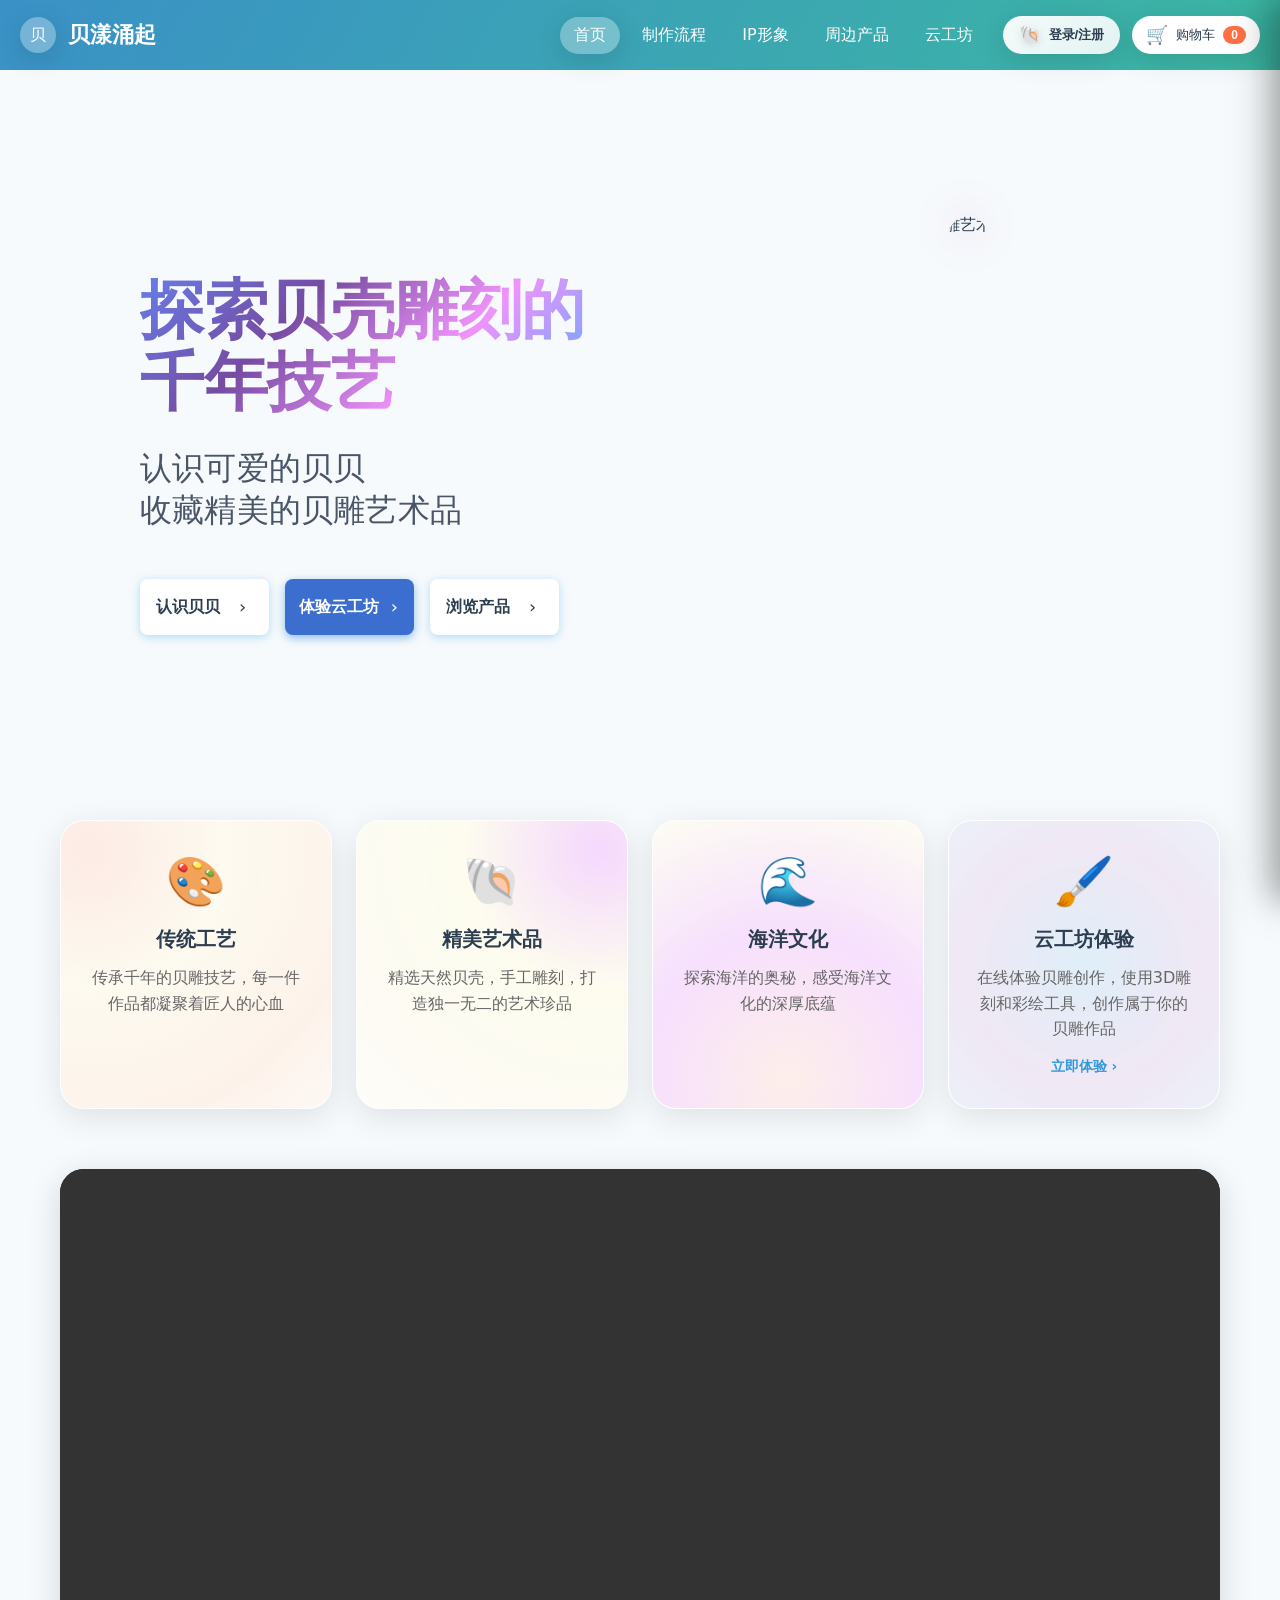
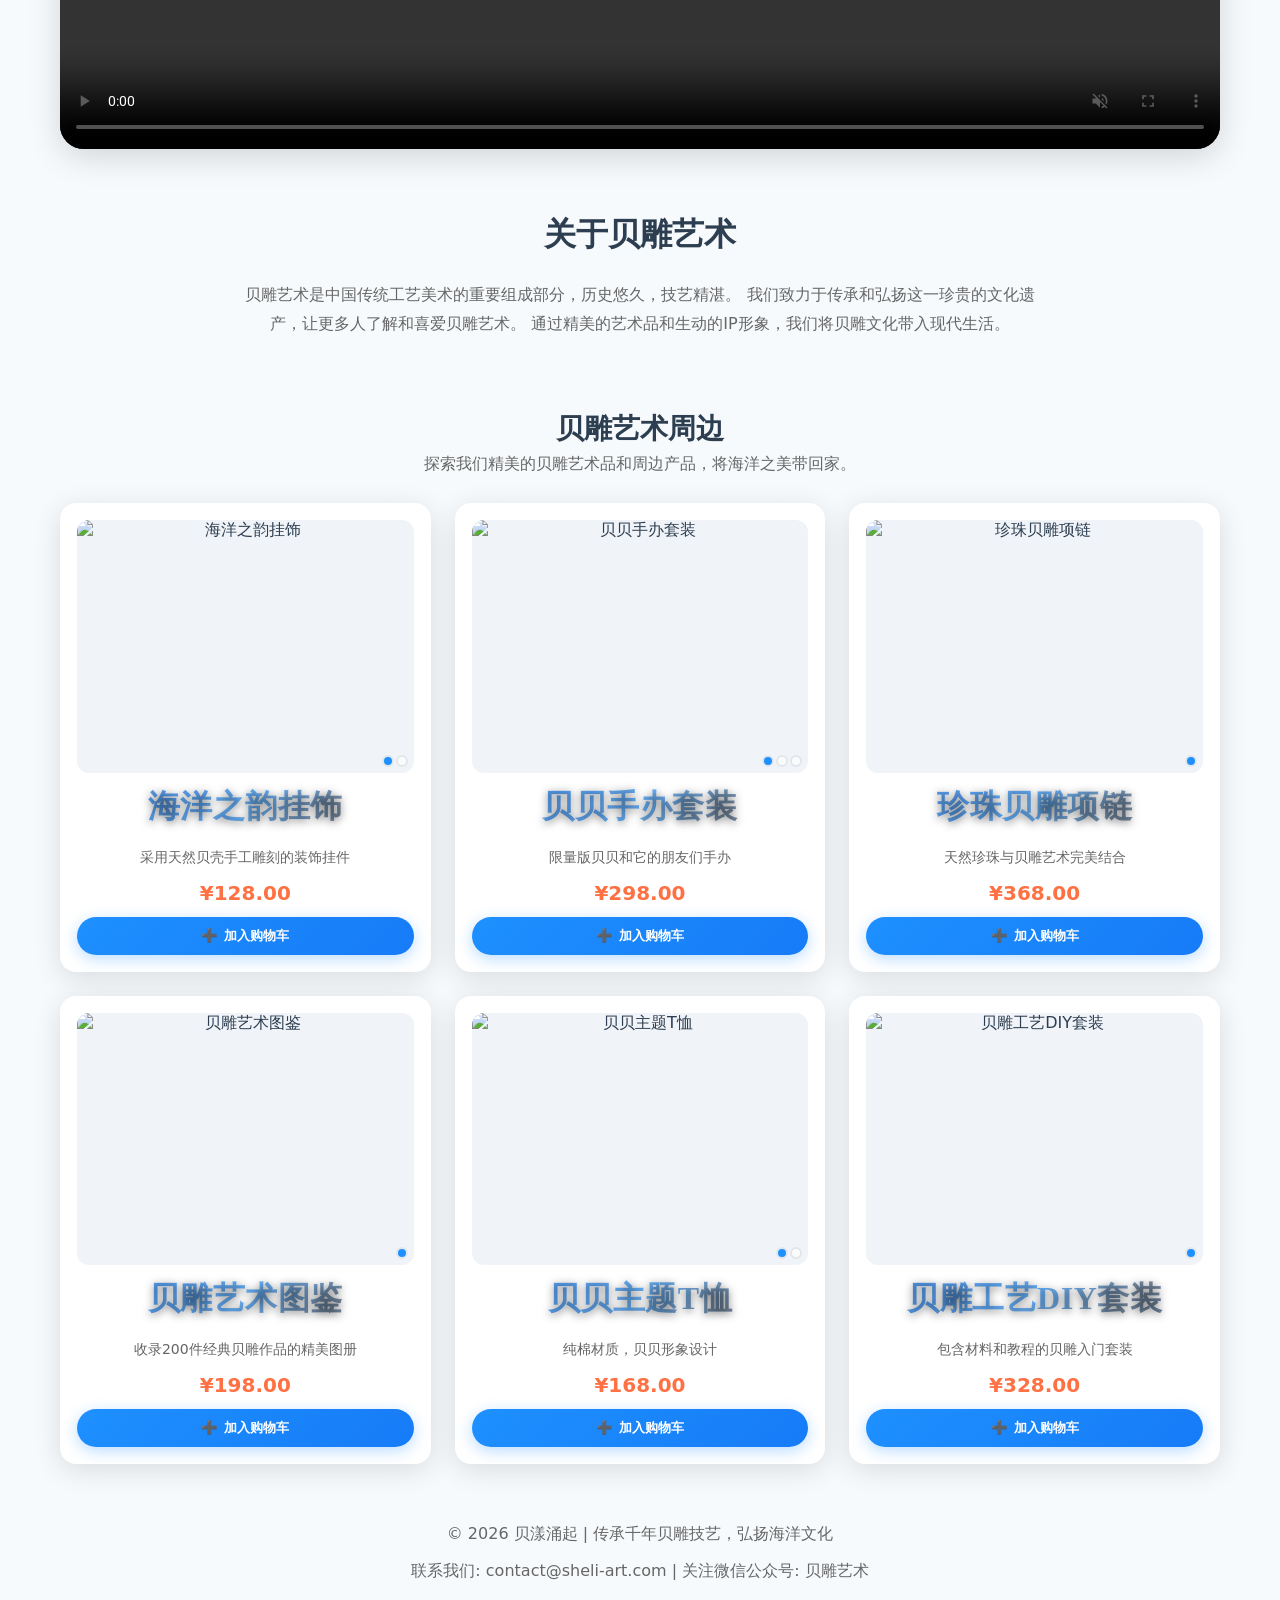
==== index.html @ 351826d9 "update" ====
<!DOCTYPE html>
<html lang="zh">

<head>
  <meta charset="UTF-8" />
  <meta name="viewport" content="width=device-width, initial-scale=1.0, viewport-fit=cover" />
  <title>贝漾涌起</title>
  <link rel="preconnect" href="https://fonts.googleapis.com">
  <link rel="preconnect" href="https://fonts.gstatic.com" crossorigin>
  <link href="https://fonts.googleapis.com/css2?family=Roboto:wght@400;700&family=Poppins:wght@600&display=swap"
    rel="stylesheet">
  <link rel="stylesheet" href="styles.css" />
</head>

<body>
  <header class="app-header">
    <div class="brand">
      <div class="brand-mark">贝</div>
      <h1 class="brand-title">贝漾涌起</h1>
    </div>
    <nav class="nav" aria-label="主导航">
      <a href="index.html" class="pill active">首页</a>
      <a href="process.html" class="pill">制作流程</a>
      <a href="ip.html" class="pill">IP形象</a>
      <a href="products.html" class="pill">周边产品</a>
      <a href="云工坊.html" class="pill">云工坊</a>
    </nav>
    <div class="header-actions">
      <button id="userToggle" class="user-button" type="button" aria-haspopup="dialog" aria-controls="userModal">
        <span class="user-icon">🐚</span>
        <span id="userButtonText">登录/注册</span>
      </button>
      <button id="cartToggle" class="cart-button" type="button" aria-haspopup="dialog" aria-controls="cartDrawer">
        <span class="cart-icon">🛒</span>
        <span class="cart-label">购物车</span>
        <span id="cartCount" class="cart-badge">0</span>
      </button>
      <button id="hamburgerBtn" class="hamburger-btn" type="button" aria-label="打开导航菜单" aria-expanded="false" aria-controls="mobileDrawer">
        <span class="hamburger-line"></span>
        <span class="hamburger-line"></span>
        <span class="hamburger-line"></span>
      </button>
    </div>
  </header>

  <!-- 移动端侧滑抽屉导航 -->
  <div id="drawerBackdrop" class="drawer-backdrop" aria-hidden="true"></div>
  <aside id="mobileDrawer" class="mobile-drawer" role="dialog" aria-modal="true" aria-label="移动端主导航" aria-hidden="true">
    <div class="drawer-header">
      <div class="drawer-user-card" id="drawerUserCard">
        <div class="drawer-avatar">🐚</div>
        <div class="drawer-user-info">
          <div class="drawer-user-name" id="drawerUserName">欢迎来到贝漾涌起</div>
          <button class="drawer-auth-btn" id="drawerAuthBtn" type="button">点击登录 / 注册</button>
        </div>
      </div>
      <button id="drawerClose" class="drawer-close-btn" type="button" aria-label="关闭导航菜单">✕</button>
    </div>
    <nav class="drawer-nav">
      <a href="index.html" class="drawer-link active"><span class="drawer-icon">🏠</span> 首页</a>
      <a href="process.html" class="drawer-link"><span class="drawer-icon">📜</span> 制作流程</a>
      <a href="ip.html" class="drawer-link"><span class="drawer-icon">🐚</span> IP形象 · 贝贝</a>
      <a href="products.html" class="drawer-link"><span class="drawer-icon">🛍️</span> 周边产品</a>
      <a href="云工坊.html" class="drawer-link"><span class="drawer-icon">🎨</span> 贝雕云工坊</a>
    </nav>
    <div class="drawer-footer">
      <p>🐚 传承千年贝雕技艺 · 弘扬海洋文化</p>
    </div>
  </aside>

  <main class="container">
    <section class="hero">
      <div class="hero-content">
        <h2 class="hero-title">探索贝壳雕刻的<br>千年技艺</h2>
        <p class="hero-subtitle">认识可爱的贝贝<br>收藏精美的贝雕艺术品</p>
        <div class="hero-actions">
          <a href="ip.html" class="btn-hero btn-hero-secondary">
            <span class="btn-text">认识贝贝</span>
            <span class="btn-chevron">›</span>
          </a>
          <a href="云工坊.html" class="btn-hero btn-hero-primary">
            <span class="btn-text">体验云工坊</span>
            <span class="btn-chevron">›</span>
          </a>
          <a href="#products" class="btn-hero btn-hero-secondary">
            <span class="btn-text">浏览产品</span>
            <span class="btn-chevron">›</span>
          </a>
        </div>
      </div>
      <div class="hero-illustration">
        <div class="hero-illustration-glow">
          <img src="https://xiaxizuishuai.github.io/img/shellcarvingimages/media_001.jpg" alt="贝雕艺术插图"
            class="hero-illustration-img">
        </div>
      </div>
    </section>

    <section class="features">
      <div class="feature-card feature-card-1">
        <div class="feature-icon">🎨</div>
        <h3 class="feature-title">传统工艺</h3>
        <p class="feature-desc">传承千年的贝雕技艺，每一件作品都凝聚着匠人的心血</p>
      </div>
      <div class="feature-card feature-card-2">
        <div class="feature-icon">🐚</div>
        <h3 class="feature-title">精美艺术品</h3>
        <p class="feature-desc">精选天然贝壳，手工雕刻，打造独一无二的艺术珍品</p>
      </div>
      <div class="feature-card feature-card-3">
        <div class="feature-icon">🌊</div>
        <h3 class="feature-title">海洋文化</h3>
        <p class="feature-desc">探索海洋的奥秘，感受海洋文化的深厚底蕴</p>
      </div>
      <div class="feature-card feature-card-4">
        <div class="feature-icon">🖌️</div>
        <h3 class="feature-title">云工坊体验</h3>
        <p class="feature-desc">在线体验贝雕创作，使用3D雕刻和彩绘工具，创作属于你的贝雕作品</p>
        <a href="云工坊.html" class="feature-link">立即体验 ›</a>
      </div>
    </section>

    <section class="video-section">
      <video class="feature-video" controls autoplay muted loop playsinline>
        <source src="https://xiaxizuishuai.github.io/img/shellcarvingimages/media_008.mp4" type="video/mp4">
        您的浏览器不支持视频播放。
      </video>
    </section>

    <section class="intro-section">
      <h2 class="section-title">关于贝雕艺术</h2>
      <p class="intro-text">
        贝雕艺术是中国传统工艺美术的重要组成部分，历史悠久，技艺精湛。
        我们致力于传承和弘扬这一珍贵的文化遗产，让更多人了解和喜爱贝雕艺术。
        通过精美的艺术品和生动的IP形象，我们将贝雕文化带入现代生活。
      </p>
    </section>

    <section class="intro" id="products">
      <h2 class="intro-title">贝雕艺术周边</h2>
      <p class="intro-subtitle">探索我们精美的贝雕艺术品和周边产品，将海洋之美带回家。</p>
    </section>

    <section class="products" id="productsGrid" aria-live="polite"></section>
  </main>

  <div id="cartBackdrop" class="cart-backdrop"></div>
  <aside id="cartDrawer" class="cart-drawer" role="dialog" aria-hidden="true" aria-label="购物车">
    <div class="cart-header">
      <strong>购物车</strong>
      <button id="cartClose" class="icon-btn" type="button" aria-label="关闭购物车">✕</button>
    </div>
    <div id="cartItems" class="cart-body"></div>
    <div class="cart-footer">
      <div class="cart-total"><span>合计</span><strong id="cartTotal">$0.00</strong></div>
      <div class="cart-actions">
        <button id="clearCart" class="btn secondary" type="button">清空</button>
        <button id="checkoutBtn" class="btn primary" type="button">结算</button>
      </div>
    </div>
  </aside>

  <!-- 图片查看器模态框 -->
  <div id="imageViewerBackdrop" class="image-viewer-backdrop">
    <div id="imageViewer" class="image-viewer">
      <div class="image-viewer-header">
        <h3 id="imageViewerTitle" class="image-viewer-title"></h3>
        <button id="imageViewerClose" class="icon-btn" type="button" aria-label="关闭图片查看器">✕</button>
      </div>
      <div class="image-viewer-body">
        <img id="imageViewerImg" class="image-viewer-img" alt="">
        <div class="image-viewer-controls">
          <button id="prevImage" class="image-nav-btn" type="button" aria-label="上一张图片">‹</button>
          <div class="image-indicators">
            <span id="imageCounter" class="image-counter"></span>
          </div>
          <button id="nextImage" class="image-nav-btn" type="button" aria-label="下一张图片">›</button>
        </div>
      </div>
    </div>
  </div>

  <!-- 用户登录/注册模态框 -->
  <div id="userBackdrop" class="user-backdrop"></div>
  <div id="userModal" class="user-modal" role="dialog" aria-hidden="true" aria-label="用户登录注册">
    <div class="user-modal-header">
      <div class="shell-decoration">
        <span class="shell-icon">🐚</span>
        <h2 id="userModalTitle">欢迎来到贝雕世界</h2>
      </div>
      <button id="userClose" class="icon-btn" type="button" aria-label="关闭">✕</button>
    </div>

    <!-- 登录表单 -->
    <div id="loginForm" class="user-form active">
      <form id="loginFormElement" class="auth-form">
        <div class="form-group">
          <label for="loginUsername">用户名</label>
          <input type="text" id="loginUsername" name="username" required placeholder="请输入用户名">
        </div>
        <div class="form-group">
          <label for="loginPassword">密码</label>
          <input type="password" id="loginPassword" name="password" required placeholder="请输入密码">
        </div>
        <button type="submit" class="btn-shell btn-shell-primary">登录</button>
        <div class="form-footer">
          <span>还没有账号？</span>
          <button type="button" class="link-btn" id="switchToRegister">立即注册</button>
        </div>
      </form>
    </div>

    <!-- 注册表单 -->
    <div id="registerForm" class="user-form">
      <form id="registerFormElement" class="auth-form">
        <div class="form-group">
          <label for="registerName">姓名</label>
          <input type="text" id="registerName" name="name" required placeholder="请输入您的姓名">
        </div>
        <div class="form-group">
          <label for="registerEmail">邮箱</label>
          <input type="email" id="registerEmail" name="email" required placeholder="请输入您的邮箱">
        </div>
        <div class="form-group">
          <label for="registerPassword">密码</label>
          <input type="password" id="registerPassword" name="password" required placeholder="请设置密码（至少6位）" minlength="6">
        </div>
        <div class="form-group">
          <label for="registerPhone">手机号</label>
          <input type="tel" id="registerPhone" name="phone" required placeholder="请输入手机号">
        </div>
        <button type="submit" class="btn-shell btn-shell-primary">注册</button>
        <div class="form-footer">
          <span>已有账号？</span>
          <button type="button" class="link-btn" id="switchToLogin">立即登录</button>
        </div>
      </form>
    </div>

    <!-- 用户信息面板 -->
    <div id="userInfoPanel" class="user-info-panel">
      <div class="user-profile">
        <div class="user-avatar">
          <span class="avatar-icon">🐚</span>
        </div>
        <h3 id="userNameDisplay">用户名</h3>
        <p id="userEmailDisplay">user@example.com</p>
      </div>

      <div class="user-menu">
        <button class="menu-item" id="manageAddressBtn">
          <span class="menu-icon">📍</span>
          <span>收货地址管理</span>
          <span class="menu-arrow">›</span>
        </button>
        <button class="menu-item" id="editProfileBtn">
          <span class="menu-icon">✏️</span>
          <span>编辑资料</span>
          <span class="menu-arrow">›</span>
        </button>
        <button class="menu-item" id="logoutBtn">
          <span class="menu-icon">🚪</span>
          <span>退出登录</span>
        </button>
      </div>
    </div>

    <!-- 收货地址管理 -->
    <div id="addressPanel" class="address-panel">
      <div class="panel-header">
        <button class="back-btn" id="backToUserInfo">‹ 返回</button>
        <h3>收货地址管理</h3>
      </div>
      <div class="address-list" id="addressList">
        <!-- 地址列表将动态生成 -->
      </div>
      <button class="btn-shell btn-shell-secondary" id="addAddressBtn">+ 添加新地址</button>
    </div>

    <!-- 添加/编辑地址表单 -->
    <div id="addressFormPanel" class="address-form-panel">
      <div class="panel-header">
        <button class="back-btn" id="backToAddressList">‹ 返回</button>
        <h3 id="addressFormTitle">添加收货地址</h3>
      </div>
      <form id="addressForm" class="auth-form">
        <div class="form-group">
          <label for="addressName">收货人姓名</label>
          <input type="text" id="addressName" name="name" required placeholder="请输入收货人姓名">
        </div>
        <div class="form-group">
          <label for="addressPhone">手机号</label>
          <input type="tel" id="addressPhone" name="phone" required placeholder="请输入手机号">
        </div>
        <div class="form-group">
          <label for="addressRegion">省市区</label>
          <input type="text" id="addressRegion" name="region" required placeholder="省/市/区">
        </div>
        <div class="form-group">
          <label for="addressDetail">详细地址</label>
          <textarea id="addressDetail" name="detail" required placeholder="街道、门牌号等详细信息" rows="3"></textarea>
        </div>
        <div class="form-group">
          <label class="checkbox-label">
            <input type="checkbox" id="addressDefault" name="isDefault">
            <span>设为默认地址</span>
          </label>
        </div>
        <div class="form-actions">
          <button type="button" class="btn-shell btn-shell-outline" id="cancelAddressBtn">取消</button>
          <button type="submit" class="btn-shell btn-shell-primary">保存</button>
        </div>
      </form>
    </div>
  </div>

  <footer class="app-footer">
    <p>© <span id="year">2023</span> 贝漾涌起 | 传承千年贝雕技艺，弘扬海洋文化</p>
    <p>联系我们: contact@sheli-art.com | 关注微信公众号: 贝雕艺术</p>
  </footer>

  <script src="app.js"></script>
  <script src="auth.js"></script>
  <script>
    // 确保导航按钮的点击事件正常工作
    document.addEventListener('DOMContentLoaded', () => {
      const navButtons = document.querySelectorAll('.nav .pill[data-href]');
      navButtons.forEach(button => {
        button.addEventListener('click', function () {
          const href = this.getAttribute('data-href');
          if (href) {
            window.location.href = href;
          }
        });
      });
    });
  </script>
</body>

</html>
---- styles.css ----
:root {
  --color-primary: #1e90ff;
  --color-secondary: #87ceeb;
  --color-accent: #f0f8ff;
  --color-accent-orange: #FF7043;
  --bg-light: #F7FAFC;
  --bg-card: #FFFFFF;
  --text-primary: #2c3e50;
  --text-secondary: #666666;
  --radius-md: 16px;
  --radius-pill: 999px;
  --shadow-card: 0 6px 20px rgba(0, 0, 0, 0.08);
  --safe-area-top: env(safe-area-inset-top, 0px);
  --safe-area-bottom: env(safe-area-inset-bottom, 0px);
}

* {
  box-sizing: border-box;
  -webkit-tap-highlight-color: transparent;
}

html,
body {
  height: 100%;
}

body {
  margin: 0;
  font-family: 'Inter', ui-sans-serif, system-ui, -apple-system, Segoe UI, Roboto, Helvetica, Arial, "Apple Color Emoji", "Segoe UI Emoji";
  color: var(--text-primary);
  background: var(--bg-light);
  touch-action: manipulation;
  overflow-x: hidden;
}

/* Products page background */
body.products-page {
  background: linear-gradient(135deg, rgb(16, 29, 61) 0%, rgb(27, 54, 136) 100%);
  min-height: 100vh;
}

/* Header */
.app-header {
  position: sticky;
  top: 0;
  z-index: 20;
  display: grid;
  grid-template-columns: 1fr auto auto;
  align-items: center;
  gap: 16px;
  padding: 16px 20px;
  background: linear-gradient(120deg, #3A91C6, #3CB7A3);
}

.header-actions {
  display: inline-flex;
  align-items: center;
  gap: 12px;
  justify-self: end;
}

/* 移动端汉堡菜单按钮 (桌面端隐藏) */
.hamburger-btn {
  display: none;
  flex-direction: column;
  justify-content: center;
  align-items: center;
  width: 40px;
  height: 40px;
  padding: 0;
  border: none;
  background: rgba(255, 255, 255, 0.22);
  backdrop-filter: blur(8px);
  -webkit-backdrop-filter: blur(8px);
  border-radius: 12px;
  cursor: pointer;
  gap: 5px;
  transition: all 0.3s cubic-bezier(0.4, 0, 0.2, 1);
  z-index: 25;
  box-shadow: 0 2px 8px rgba(0, 0, 0, 0.08);
}

.hamburger-btn:active {
  transform: scale(0.92);
  background: rgba(255, 255, 255, 0.35);
}

.hamburger-line {
  width: 20px;
  height: 2px;
  background: #ffffff;
  border-radius: 2px;
  transition: all 0.3s cubic-bezier(0.4, 0, 0.2, 1);
}

.hamburger-btn.active .hamburger-line:nth-child(1) {
  transform: translateY(7px) rotate(45deg);
}

.hamburger-btn.active .hamburger-line:nth-child(2) {
  opacity: 0;
  transform: scaleX(0);
}

.hamburger-btn.active .hamburger-line:nth-child(3) {
  transform: translateY(-7px) rotate(-45deg);
}

/* 移动端抽屉遮罩层 */
.drawer-backdrop {
  position: fixed;
  inset: 0;
  background: rgba(15, 23, 42, 0.6);
  backdrop-filter: blur(8px);
  -webkit-backdrop-filter: blur(8px);
  z-index: 998;
  opacity: 0;
  pointer-events: none;
  transition: opacity 0.3s ease;
}

.drawer-backdrop.visible {
  opacity: 1;
  pointer-events: auto;
}

/* 移动端侧滑抽屉面板 */
.mobile-drawer {
  position: fixed;
  top: 0;
  right: 0;
  bottom: 0;
  width: min(320px, 85vw);
  background: linear-gradient(180deg, #ffffff 0%, #f4f8fb 100%);
  box-shadow: -10px 0 40px rgba(0, 0, 0, 0.25);
  z-index: 999;
  transform: translateX(100%);
  transition: transform 0.35s cubic-bezier(0.16, 1, 0.3, 1);
  display: flex;
  flex-direction: column;
  padding: calc(var(--safe-area-top) + 20px) 20px calc(var(--safe-area-bottom) + 20px);
  box-sizing: border-box;
  overflow-y: auto;
}

.mobile-drawer.open {
  transform: translateX(0);
}

.drawer-header {
  display: flex;
  align-items: center;
  justify-content: space-between;
  padding-bottom: 20px;
  border-bottom: 1px solid rgba(0, 0, 0, 0.06);
  margin-bottom: 20px;
}

.drawer-user-card {
  display: flex;
  align-items: center;
  gap: 12px;
  flex: 1;
}

.drawer-avatar {
  width: 44px;
  height: 44px;
  border-radius: 50%;
  background: linear-gradient(135deg, #3A91C6, #3CB7A3);
  display: flex;
  align-items: center;
  justify-content: center;
  font-size: 22px;
  box-shadow: 0 4px 12px rgba(58, 145, 198, 0.3);
  flex-shrink: 0;
}

.drawer-user-info {
  display: flex;
  flex-direction: column;
  gap: 3px;
  overflow: hidden;
}

.drawer-user-name {
  font-weight: 700;
  font-size: 15px;
  color: var(--text-primary);
  white-space: nowrap;
  overflow: hidden;
  text-overflow: ellipsis;
}

.drawer-auth-btn {
  border: none;
  background: transparent;
  color: #3A91C6;
  font-size: 13px;
  font-weight: 600;
  padding: 0;
  cursor: pointer;
  text-align: left;
  transition: color 0.2s ease;
}

.drawer-auth-btn:hover {
  color: #2475a8;
}

.drawer-close-btn {
  background: #f1f5f9;
  color: #64748b;
  border-radius: 50%;
  width: 36px;
  height: 36px;
  display: flex;
  align-items: center;
  justify-content: center;
  font-size: 16px;
  border: none;
  cursor: pointer;
  flex-shrink: 0;
  transition: all 0.2s ease;
}

.drawer-close-btn:active {
  background: #e2e8f0;
  transform: scale(0.92);
}

.drawer-nav {
  display: flex;
  flex-direction: column;
  gap: 8px;
  flex: 1;
}

.drawer-link {
  display: flex;
  align-items: center;
  gap: 14px;
  padding: 13px 16px;
  border-radius: 14px;
  color: var(--text-primary);
  text-decoration: none;
  font-size: 15px;
  font-weight: 600;
  transition: all 0.2s ease;
  background: transparent;
}

.drawer-link:active {
  background: rgba(58, 145, 198, 0.1);
  color: #3A91C6;
  transform: translateX(4px);
}

.drawer-link.active {
  background: linear-gradient(135deg, rgba(58, 145, 198, 0.12), rgba(60, 183, 163, 0.12));
  color: #1e80b8;
  font-weight: 700;
  border-left: 4px solid #3A91C6;
}

.drawer-icon {
  font-size: 18px;
  width: 24px;
  display: inline-flex;
  justify-content: center;
}

.drawer-footer {
  padding-top: 20px;
  border-top: 1px solid rgba(0, 0, 0, 0.06);
  text-align: center;
  font-size: 12px;
  color: #94a3b8;
}

/* 用户按钮 - 贝壳主题 */
.user-button {
  display: inline-flex;
  align-items: center;
  gap: 8px;
  border: 0;
  background: linear-gradient(135deg, rgba(255, 255, 255, 0.95), rgba(255, 255, 255, 0.85));
  color: var(--text-primary);
  padding: 8px 16px;
  border-radius: var(--radius-pill);
  box-shadow: var(--shadow-card);
  cursor: pointer;
  transition: all 0.3s ease;
  font-weight: 600;
  position: relative;
  overflow: hidden;
}

.user-button::before {
  content: '';
  position: absolute;
  top: 50%;
  left: 50%;
  width: 0;
  height: 0;
  border-radius: 50%;
  background: radial-gradient(circle, rgba(58, 145, 198, 0.2), transparent);
  transform: translate(-50%, -50%);
  transition: width 0.6s ease, height 0.6s ease;
}

.user-button:hover::before {
  width: 300px;
  height: 300px;
}

.user-button:hover {
  transform: translateY(-2px);
  box-shadow: 0 8px 20px rgba(58, 145, 198, 0.25);
  background: linear-gradient(135deg, #fff, rgba(255, 255, 255, 0.95));
}

.user-icon {
  font-size: 18px;
  filter: drop-shadow(0 2px 4px rgba(0, 0, 0, 0.1));
  animation: shellFloat 3s ease-in-out infinite;
}

@keyframes shellFloat {

  0%,
  100% {
    transform: translateY(0) rotate(0deg);
  }

  50% {
    transform: translateY(-3px) rotate(5deg);
  }
}

/* 用户模态框 */
.user-backdrop {
  position: fixed;
  inset: 0;
  background: rgba(0, 0, 0, 0.4);
  backdrop-filter: blur(4px);
  opacity: 0;
  pointer-events: none;
  transition: opacity 0.3s ease;
  z-index: 100;
}

.user-backdrop.visible {
  opacity: 1;
  pointer-events: auto;
}

.user-modal {
  position: fixed;
  top: 50%;
  left: 50%;
  transform: translate(-50%, -50%) scale(0.9);
  width: min(480px, 90vw);
  max-height: 90vh;
  background: linear-gradient(135deg, #fff 0%, #f8fbff 100%);
  border-radius: 24px;
  box-shadow: 0 20px 60px rgba(0, 0, 0, 0.3);
  z-index: 101;
  opacity: 0;
  pointer-events: none;
  transition: all 0.3s cubic-bezier(0.4, 0, 0.2, 1);
  overflow: hidden;
  border: 2px solid rgba(58, 145, 198, 0.1);
}

.user-modal.visible {
  opacity: 1;
  pointer-events: auto;
  transform: translate(-50%, -50%) scale(1);
}

.user-modal-header {
  display: flex;
  align-items: center;
  justify-content: space-between;
  padding: 24px;
  background: linear-gradient(135deg, #3A91C6 0%, #3CB7A3 100%);
  color: #fff;
  position: relative;
  overflow: hidden;
}

.user-modal-header::before {
  content: '';
  position: absolute;
  top: -50%;
  right: -50%;
  width: 200%;
  height: 200%;
  background: radial-gradient(circle, rgba(255, 255, 255, 0.1) 0%, transparent 70%);
  animation: shimmer 8s linear infinite;
}

@keyframes shimmer {
  0% {
    transform: rotate(0deg);
  }

  100% {
    transform: rotate(360deg);
  }
}

.shell-decoration {
  display: flex;
  align-items: center;
  gap: 12px;
  z-index: 1;
}

.shell-icon {
  font-size: 32px;
  filter: drop-shadow(0 4px 8px rgba(0, 0, 0, 0.2));
  animation: shellRotate 4s ease-in-out infinite;
}

@keyframes shellRotate {

  0%,
  100% {
    transform: rotate(0deg) scale(1);
  }

  50% {
    transform: rotate(10deg) scale(1.1);
  }
}

.user-modal-header h2 {
  margin: 0;
  font-size: 24px;
  font-weight: 700;
  z-index: 1;
}

.user-modal-header .icon-btn {
  background: rgba(255, 255, 255, 0.2);
  color: #fff;
  z-index: 1;
}

.user-modal-header .icon-btn:hover {
  background: rgba(255, 255, 255, 0.3);
}

/* 用户表单容器 */
.user-form,
.user-info-panel,
.address-panel,
.address-form-panel {
  display: none;
  padding: 32px;
  max-height: calc(90vh - 100px);
  overflow-y: auto;
}

.user-form.active,
.user-info-panel.active,
.address-panel.active,
.address-form-panel.active {
  display: block;
}

/* 表单样式 */
.auth-form {
  display: flex;
  flex-direction: column;
  gap: 20px;
}

.form-group {
  display: flex;
  flex-direction: column;
  gap: 8px;
}

.form-group label {
  font-weight: 600;
  color: var(--text-primary);
  font-size: 14px;
}

.form-group input,
.form-group textarea {
  padding: 12px 16px;
  border: 2px solid #e0e7ef;
  border-radius: 12px;
  font-size: 15px;
  transition: all 0.3s ease;
  font-family: inherit;
  background: #fff;
}

.form-group input:focus,
.form-group textarea:focus {
  outline: none;
  border-color: #3A91C6;
  box-shadow: 0 0 0 4px rgba(58, 145, 198, 0.1);
}

.form-group textarea {
  resize: vertical;
  min-height: 80px;
}

.checkbox-label {
  display: flex;
  align-items: center;
  gap: 8px;
  cursor: pointer;
  font-weight: normal;
}

.checkbox-label input[type="checkbox"] {
  width: 20px;
  height: 20px;
  cursor: pointer;
  accent-color: #3A91C6;
}

/* 贝壳主题按钮 */
.btn-shell {
  padding: 14px 24px;
  border: none;
  border-radius: 12px;
  font-weight: 600;
  font-size: 16px;
  cursor: pointer;
  transition: all 0.3s ease;
  position: relative;
  overflow: hidden;
  font-family: inherit;
}

.btn-shell-primary {
  background: linear-gradient(135deg, #3A91C6 0%, #3CB7A3 100%);
  color: #fff;
  box-shadow: 0 4px 12px rgba(58, 145, 198, 0.3);
}

.btn-shell-primary:hover {
  transform: translateY(-2px);
  box-shadow: 0 6px 20px rgba(58, 145, 198, 0.4);
}

.btn-shell-primary:active {
  transform: translateY(0);
}

.btn-shell-secondary {
  background: linear-gradient(135deg, #f0f8ff 0%, #e0f2f5 100%);
  color: #3A91C6;
  border: 2px solid #3A91C6;
}

.btn-shell-secondary:hover {
  background: linear-gradient(135deg, #e0f2f5 0%, #d0e8eb 100%);
  transform: translateY(-2px);
}

.btn-shell-outline {
  background: transparent;
  color: #3A91C6;
  border: 2px solid #3A91C6;
}

.btn-shell-outline:hover {
  background: rgba(58, 145, 198, 0.1);
}

.form-footer {
  text-align: center;
  margin-top: 8px;
  color: var(--text-secondary);
  font-size: 14px;
}

.link-btn {
  background: none;
  border: none;
  color: #3A91C6;
  cursor: pointer;
  font-weight: 600;
  text-decoration: underline;
  font-size: 14px;
  padding: 0;
  margin-left: 4px;
}

.link-btn:hover {
  color: #3CB7A3;
}

/* 用户信息面板 */
.user-profile {
  text-align: center;
  padding: 24px 0;
  border-bottom: 2px solid #e0e7ef;
  margin-bottom: 24px;
}

.user-avatar {
  width: 80px;
  height: 80px;
  margin: 0 auto 16px;
  background: linear-gradient(135deg, #3A91C6 0%, #3CB7A3 100%);
  border-radius: 50%;
  display: flex;
  align-items: center;
  justify-content: center;
  box-shadow: 0 8px 20px rgba(58, 145, 198, 0.3);
}

.avatar-icon {
  font-size: 40px;
  filter: drop-shadow(0 2px 4px rgba(0, 0, 0, 0.2));
}

.user-profile h3 {
  margin: 0 0 4px;
  font-size: 20px;
  color: var(--text-primary);
}

.user-profile p {
  margin: 0;
  color: var(--text-secondary);
  font-size: 14px;
}

.user-menu {
  display: flex;
  flex-direction: column;
  gap: 8px;
}

.menu-item {
  display: flex;
  align-items: center;
  gap: 12px;
  padding: 16px;
  background: #f8fbff;
  border: 2px solid #e0e7ef;
  border-radius: 12px;
  cursor: pointer;
  transition: all 0.3s ease;
  font-size: 15px;
  font-weight: 500;
  color: var(--text-primary);
  text-align: left;
  width: 100%;
}

.menu-item:hover {
  background: linear-gradient(135deg, rgba(58, 145, 198, 0.1), rgba(60, 183, 163, 0.1));
  border-color: #3A91C6;
  transform: translateX(4px);
}

.menu-icon {
  font-size: 20px;
}

.menu-arrow {
  margin-left: auto;
  font-size: 20px;
  color: #3A91C6;
}

/* 地址管理 */
.panel-header {
  display: flex;
  align-items: center;
  gap: 16px;
  padding: 20px 24px;
  border-bottom: 2px solid #e0e7ef;
  margin-bottom: 24px;
}

.panel-header h3 {
  margin: 0;
  font-size: 20px;
  color: var(--text-primary);
}

.back-btn {
  background: none;
  border: none;
  color: #3A91C6;
  cursor: pointer;
  font-size: 16px;
  font-weight: 600;
  padding: 8px;
  transition: all 0.3s ease;
}

.back-btn:hover {
  color: #3CB7A3;
  transform: translateX(-4px);
}

.address-list {
  display: flex;
  flex-direction: column;
  gap: 16px;
  margin-bottom: 24px;
  max-height: 400px;
  overflow-y: auto;
}

.address-item {
  padding: 20px;
  background: #f8fbff;
  border: 2px solid #e0e7ef;
  border-radius: 12px;
  transition: all 0.3s ease;
  position: relative;
}

.address-item:hover {
  border-color: #3A91C6;
  box-shadow: 0 4px 12px rgba(58, 145, 198, 0.1);
}

.address-item.default {
  border-color: #3A91C6;
  background: linear-gradient(135deg, rgba(58, 145, 198, 0.05), rgba(60, 183, 163, 0.05));
}

.address-item-header {
  display: flex;
  justify-content: space-between;
  align-items: start;
  margin-bottom: 12px;
}

.address-item-info h4 {
  margin: 0 0 4px;
  font-size: 16px;
  color: var(--text-primary);
}

.address-item-info p {
  margin: 4px 0;
  color: var(--text-secondary);
  font-size: 14px;
  line-height: 1.5;
}

.address-item-actions {
  display: flex;
  gap: 8px;
}

.address-item-actions button {
  padding: 6px 12px;
  border: none;
  border-radius: 8px;
  cursor: pointer;
  font-size: 13px;
  font-weight: 500;
  transition: all 0.3s ease;
}

.btn-edit {
  background: rgba(58, 145, 198, 0.1);
  color: #3A91C6;
}

.btn-edit:hover {
  background: rgba(58, 145, 198, 0.2);
}

.btn-delete {
  background: rgba(255, 112, 67, 0.1);
  color: #FF7043;
}

.btn-delete:hover {
  background: rgba(255, 112, 67, 0.2);
}

.default-badge {
  display: inline-block;
  padding: 4px 10px;
  background: linear-gradient(135deg, #3A91C6, #3CB7A3);
  color: #fff;
  border-radius: 12px;
  font-size: 12px;
  font-weight: 600;
  margin-top: 8px;
}

.form-actions {
  display: flex;
  gap: 12px;
  margin-top: 8px;
}

.form-actions .btn-shell {
  flex: 1;
}

/* 滚动条美化 */
.user-form::-webkit-scrollbar,
.address-list::-webkit-scrollbar {
  width: 6px;
}

.user-form::-webkit-scrollbar-track,
.address-list::-webkit-scrollbar-track {
  background: transparent;
}

.user-form::-webkit-scrollbar-thumb,
.address-list::-webkit-scrollbar-thumb {
  background-color: rgba(58, 145, 198, 0.2);
  border-radius: 3px;
}

.user-form::-webkit-scrollbar-thumb:hover,
.address-list::-webkit-scrollbar-thumb:hover {
  background-color: rgba(58, 145, 198, 0.4);
}

/* 响应式设计 */
@media (max-width: 768px) {
  .user-modal {
    width: 95vw;
    max-height: 95vh;
  }

  .user-modal-header {
    padding: 20px;
  }

  .user-form,
  .user-info-panel,
  .address-panel,
  .address-form-panel {
    padding: 24px 20px;
  }

  .header-actions {
    gap: 8px;
  }

  .user-button span:not(.user-icon) {
    display: none;
  }

  .user-button {
    padding: 8px 12px;
  }
}

.brand {
  display: inline-flex;
  align-items: center;
  gap: 12px;
}

.brand-mark {
  width: 36px;
  height: 36px;
  display: grid;
  place-items: center;
  background: rgba(255, 255, 255, 0.3);
  color: #fff;
  border-radius: var(--radius-pill);
  box-shadow: var(--shadow-card);
}

.brand-title {
  font-size: 22px;
  margin: 0;
  font-weight: 700;
  color: #fff;
}

.nav {
  display: inline-flex;
  gap: 8px;
}

.pill {
  border: 0;
  padding: 8px 14px;
  border-radius: var(--radius-pill);
  background: transparent;
  color: #fff;
  cursor: pointer;
  text-decoration: none;
  transition: all 0.2s ease;
  font-size: inherit;
  font-family: inherit;
}

.pill:hover {
  background: rgba(255, 255, 255, 0.2);
}

.pill.active {
  background: rgba(255, 255, 255, 0.3);
  color: #fff;
  box-shadow: var(--shadow-card);
}

.cart-button {
  justify-self: end;
  display: inline-flex;
  align-items: center;
  gap: 8px;
  border: 0;
  background: #fff;
  color: var(--text-primary);
  padding: 8px 14px;
  border-radius: var(--radius-pill);
  box-shadow: var(--shadow-card);
  cursor: pointer;
  text-decoration: none;
  transition: all 0.2s ease;
}

.cart-button:hover {
  transform: translateY(-2px);
  box-shadow: 0 8px 16px rgba(0, 0, 0, 0.15);
}

.cart-icon {
  font-size: 18px;
}

.cart-badge {
  background: var(--color-accent-orange);
  color: #fff;
  padding: 2px 8px;
  border-radius: var(--radius-pill);
  font-size: 12px;
  font-weight: 700;
}

/* Intro */
.container {
  width: min(1200px, 100%);
  margin: 0 auto;
  padding: 20px;
}

.intro {
  text-align: center;
  padding: 12px 0 8px;
}

.intro-title {
  margin: 0 0 6px 0;
  font-size: 28px;
  font-weight: 700;
}

.intro-subtitle {
  margin: 0;
  color: var(--text-secondary);
}

/* Product grid */
.products {
  display: grid;
  grid-template-columns: repeat(3, 1fr);
  gap: 24px;
  margin-top: 20px;
}

.card {
  background: var(--bg-card);
  border-radius: var(--radius-md);
  box-shadow: var(--shadow-card);
  padding: 16px;
  display: grid;
  gap: 12px;
  text-align: center;
  /* Reveal initial state */
  opacity: 0;
  transform: translateY(12px);
  transition: transform .4s ease, opacity .4s ease, box-shadow .15s ease, border 0.3s ease;
  transition-delay: var(--reveal-delay, 0ms);
  position: relative;
  overflow: hidden;
  border: 1px solid transparent;
}

.card::before {
  content: '';
  position: absolute;
  top: -50%;
  left: -50%;
  width: 200%;
  height: 200%;
  background: radial-gradient(circle, rgba(255, 112, 67, 0.15) 0%, transparent 70%);
  opacity: 0;
  transition: opacity 0.4s ease;
  pointer-events: none;
  z-index: 0;
  animation: cardGlow 3s ease infinite;
}

@keyframes cardGlow {

  0%,
  100% {
    opacity: 0;
  }

  50% {
    opacity: 0.3;
  }
}

.card:hover::before {
  opacity: 0.5;
  animation-duration: 1.5s;
}

.card:hover {
  transform: translateY(-5px);
  box-shadow: 0 12px 32px rgba(255, 112, 67, 0.25), 0 0 0 1px rgba(255, 112, 67, 0.15);
  border-color: rgba(255, 112, 67, 0.3);
}

.card>* {
  position: relative;
  z-index: 1;
}

/* Reveal visible state */
.card.is-visible {
  opacity: 1;
  transform: translateY(0);
}

.card-media {
  position: relative;
  border-radius: 12px;
  overflow: hidden;
  aspect-ratio: 4 / 3;
  background: #f0f3f8;
  transition: transform 0.3s ease;
}

.card:hover .card-media {
  transform: scale(1.03);
}

.card-media img {
  width: 100%;
  height: 100%;
  object-fit: cover;
  display: block;
  transition: transform 0.5s ease, filter 0.3s ease;
}

.card:hover .card-media img {
  transform: scale(1.1);
  filter: brightness(1.1) saturate(1.2);
}

.media-dots {
  position: absolute;
  right: 8px;
  bottom: 8px;
  display: inline-flex;
  gap: 6px;
}

.media-dot {
  width: 8px;
  height: 8px;
  border-radius: 50%;
  background: rgba(255, 255, 255, 0.7);
  outline: 2px solid rgba(0, 0, 0, 0.06);
}

.media-dot.active {
  background: var(--color-primary);
}

.card-title {
  margin: 0;
  font-weight: 700;
  font-size: 18px;
  background: linear-gradient(135deg,
      #4A90E2 0%,
      #5BA3F5 25%,
      #6BB6FF 50%,
      #7A8FA8 75%,
      #5C7A9A 100%);
  -webkit-background-clip: text;
  -webkit-text-fill-color: transparent;
  background-clip: text;
  position: relative;
  display: inline-block;
  transition: all 0.3s ease;
  cursor: pointer;
  letter-spacing: 0.5px;
}

.card:hover .card-title {
  transform: scale(1.05);
}

.card-desc {
  margin: 0;
  color: var(--text-secondary);
  font-size: 14px;
}

.card-price {
  margin: 2px 0 0;
  color: var(--color-accent-orange);
  font-weight: 700;
  font-size: 20px;
  position: relative;
  display: inline-block;
  animation: pricePulse 2s ease infinite;
}

@keyframes pricePulse {

  0%,
  100% {
    transform: scale(1);
  }

  50% {
    transform: scale(1.05);
  }
}

.card:hover .card-price {
  color: #FF5722;
  text-shadow: 0 0 10px rgba(255, 87, 34, 0.5);
  animation-duration: 1s;
}

.card-actions {
  display: grid;
  grid-template-columns: 1fr;
  gap: 10px;
}

.btn {
  padding: 10px 14px;
  border-radius: var(--radius-pill);
  border: 0;
  cursor: pointer;
  font-weight: 600;
}

.btn.primary {
  background: linear-gradient(135deg, var(--color-primary) 0%, #167bf7 100%);
  color: #fff;
  position: relative;
  overflow: hidden;
  box-shadow: 0 4px 15px rgba(30, 144, 255, 0.3);
  transition: all 0.3s ease;
}

.btn.primary::before {
  content: '';
  position: absolute;
  top: 0;
  left: -100%;
  width: 100%;
  height: 100%;
  background: linear-gradient(90deg, transparent, rgba(255, 255, 255, 0.3), transparent);
  transition: left 0.5s ease;
}

.btn.primary:hover::before {
  left: 100%;
}

.btn.primary:hover {
  background: linear-gradient(135deg, #167bf7 0%, #0d6efd 100%);
  transform: translateY(-2px);
  box-shadow: 0 6px 20px rgba(30, 144, 255, 0.4);
}

.btn.secondary {
  background: var(--color-secondary);
  color: #073b3a;
}

.btn.secondary:hover {
  background: #39b0a6;
}

.icon-left {
  margin-right: 6px;
}

/* Cart drawer */
.cart-backdrop {
  position: fixed;
  inset: 0;
  background: rgba(0, 0, 0, 0.35);
  opacity: 0;
  pointer-events: none;
  transition: opacity .2s ease;
}

.cart-drawer {
  position: fixed;
  right: 0;
  top: 0;
  bottom: 0;
  width: min(420px, 100%);
  background: #fff;
  box-shadow: -8px 0 24px rgba(0, 0, 0, 0.15);
  transform: translateX(100%);
  transition: transform .25s ease;
  display: grid;
  grid-template-rows: auto 1fr auto;
  z-index: 50;
}

.cart-drawer.open {
  transform: translateX(0);
}

.cart-backdrop.visible {
  opacity: 1;
  pointer-events: auto;
}

.cart-header {
  display: flex;
  align-items: center;
  justify-content: space-between;
  padding: 16px;
  border-bottom: 1px solid #eef2f7;
}

.icon-btn {
  border: 0;
  background: #f3f6fb;
  border-radius: var(--radius-pill);
  width: 32px;
  height: 32px;
  cursor: pointer;
}

.cart-body {
  padding: 12px 16px;
  overflow: auto;
  display: grid;
  gap: 12px;
}

.cart-item {
  display: grid;
  grid-template-columns: 64px 1fr auto;
  gap: 12px;
  align-items: center;
  background: #fafcff;
  padding: 10px;
  border-radius: 12px;
}

.cart-item img {
  width: 64px;
  height: 64px;
  border-radius: 8px;
  object-fit: cover;
}

.item-title {
  margin: 0 0 4px;
  font-weight: 600;
}

.item-price {
  margin: 0;
  color: var(--color-accent-orange);
  font-weight: 700;
}

.qty {
  display: inline-flex;
  align-items: center;
  gap: 6px;
}

.qty button {
  width: 28px;
  height: 28px;
  border-radius: var(--radius-pill);
  border: 0;
  background: #eaf2ff;
  color: var(--color-primary);
  cursor: pointer;
}

.remove {
  border: 0;
  background: transparent;
  color: #b23;
  cursor: pointer;
}

.cart-footer {
  border-top: 1px solid #eef2f7;
  padding: 16px;
  display: grid;
  gap: 12px;
}

.cart-total {
  display: flex;
  align-items: center;
  justify-content: space-between;
  font-size: 18px;
}

.cart-actions {
  display: grid;
  grid-template-columns: 1fr 1fr;
  gap: 10px;
}

/* 图片查看器 */
.image-viewer-backdrop {
  position: fixed;
  inset: 0;
  background: rgba(0, 0, 0, 0.9);
  opacity: 0;
  pointer-events: none;
  transition: opacity 0.3s ease;
  z-index: 100;
}

.image-viewer-backdrop.visible {
  opacity: 1;
  pointer-events: auto;
}

.image-viewer {
  position: fixed;
  top: 50%;
  left: 50%;
  transform: translate(-50%, -50%) scale(0.8);
  background: var(--bg-card);
  border-radius: var(--radius-md);
  box-shadow: 0 20px 40px rgba(0, 0, 0, 0.3);
  max-width: 90vw;
  max-height: 90vh;
  width: 800px;
  display: grid;
  grid-template-rows: auto 1fr;
  transition: transform 0.3s ease;
  z-index: 101;
}

.image-viewer-backdrop.visible .image-viewer {
  transform: translate(-50%, -50%) scale(1);
}

.image-viewer-header {
  display: flex;
  align-items: center;
  justify-content: space-between;
  padding: 16px 20px;
  border-bottom: 1px solid #eef2f7;
}

.image-viewer-title {
  margin: 0;
  font-size: 18px;
  font-weight: 600;
  color: var(--text-primary);
}

.image-viewer-body {
  padding: 20px;
  display: grid;
  grid-template-rows: 1fr auto;
  gap: 16px;
  align-items: center;
  justify-items: center;
}

.image-viewer-img {
  max-width: 100%;
  max-height: 60vh;
  object-fit: contain;
  border-radius: 8px;
  box-shadow: 0 4px 12px rgba(0, 0, 0, 0.1);
}

.image-viewer-controls {
  display: flex;
  align-items: center;
  justify-content: center;
  gap: 16px;
}

.image-nav-btn {
  width: 40px;
  height: 40px;
  border: 0;
  background: var(--color-primary);
  color: #fff;
  border-radius: var(--radius-pill);
  cursor: pointer;
  font-size: 18px;
  font-weight: bold;
  display: flex;
  align-items: center;
  justify-content: center;
  transition: background 0.2s ease;
}

.image-nav-btn:hover {
  background: #167bf7;
}

.image-nav-btn:disabled {
  background: #ccc;
  cursor: not-allowed;
}

.image-indicators {
  display: flex;
  align-items: center;
  gap: 8px;
}

.image-counter {
  color: var(--text-secondary);
  font-size: 14px;
  font-weight: 500;
}

/* Footer */
.app-footer {
  text-align: center;
  padding: 24px 16px;
  color: var(--text-secondary);
}

/* ============================================
   选材秘密页面 - 沙滩背景设计
   ============================================ */

/* 全局设计系统变量 */
:root {
  /* 颜色系统 */
  --color-deep-ocean: #0C2D48;
  --color-sea-blue: #1A5E89;
  --color-neutral-white: #FFFFFF;
  --color-neutral-light-blue: #E8EEF2;
  --color-accent-coral: #FF8F66;
  --color-accent-pearl: #F6F8FF;
  --color-sand: #F4E4BC;
  --color-sand-light: #F9F1E0;
  --color-sand-dark: #E8D5A8;

  /* 阴影系统 */
  --shadow-soft: 0 4px 16px rgba(0, 0, 0, 0.08);
  --shadow-card: 0 6px 28px rgba(0, 0, 0, 0.12);

  /* 字体系统 */
  --font-display: 'Noto Sans SC', sans-serif;
  --font-serif: 'Noto Serif SC', serif;
}

/* 选材秘密页面 */
.material-secret-page {
  min-height: 100vh;
  position: relative;
  overflow-x: hidden;
  font-family: var(--font-display);
}

.material-secret-main {
  position: relative;
  z-index: 1;
}

/* 沙滩背景层 */
.beach-background {
  position: fixed;
  top: 0;
  left: 0;
  right: 0;
  bottom: 0;
  z-index: 0;
  overflow: hidden;
}

.beach-sand {
  position: absolute;
  top: 0;
  left: 0;
  right: 0;
  bottom: 0;
  background: linear-gradient(180deg,
      #E8D5A8 0%,
      #F4E4BC 30%,
      #F9F1E0 60%,
      #F4E4BC 100%);
  background-size: 100% 200%;
  animation: sandShimmer 8s ease infinite;
}

@keyframes sandShimmer {

  0%,
  100% {
    background-position: 0% 0%;
  }

  50% {
    background-position: 0% 100%;
  }
}

.beach-waves {
  position: absolute;
  bottom: 0;
  left: 0;
  right: 0;
  height: 200px;
  background: linear-gradient(180deg,
      transparent 0%,
      rgba(26, 94, 137, 0.1) 20%,
      rgba(26, 94, 137, 0.2) 50%,
      rgba(26, 94, 137, 0.3) 100%);
  animation: waveMotion 6s ease-in-out infinite;
}

@keyframes waveMotion {

  0%,
  100% {
    transform: translateY(0);
    opacity: 0.6;
  }

  50% {
    transform: translateY(-20px);
    opacity: 0.8;
  }
}

.beach-shells-decor {
  position: absolute;
  top: 0;
  left: 0;
  right: 0;
  bottom: 0;
  background-image:
    radial-gradient(circle at 10% 20%, rgba(255, 255, 255, 0.1) 2px, transparent 2px),
    radial-gradient(circle at 80% 40%, rgba(255, 255, 255, 0.08) 1.5px, transparent 1.5px),
    radial-gradient(circle at 30% 70%, rgba(255, 255, 255, 0.12) 2.5px, transparent 2.5px),
    radial-gradient(circle at 70% 80%, rgba(255, 255, 255, 0.1) 2px, transparent 2px);
  background-size: 200px 200px, 150px 150px, 180px 180px, 160px 160px;
  background-position: 0% 0%, 50% 30%, 20% 60%, 80% 80%;
  animation: shellFloat 20s ease-in-out infinite;
  opacity: 0.4;
}

@keyframes shellFloat {

  0%,
  100% {
    transform: translateY(0) rotate(0deg);
  }

  25% {
    transform: translateY(-10px) rotate(2deg);
  }

  50% {
    transform: translateY(-5px) rotate(-1deg);
  }

  75% {
    transform: translateY(-15px) rotate(1deg);
  }
}

/* 文章容器 */
.article-container {
  position: relative;
  z-index: 1;
  max-width: 800px;
  margin: 0 auto;
  padding: 60px 40px 80px;
  background: rgba(255, 255, 255, 0.95);
  backdrop-filter: blur(10px);
  -webkit-backdrop-filter: blur(10px);
  box-shadow: 0 8px 32px rgba(0, 0, 0, 0.1);
  border-radius: 0;
  margin-top: 40px;
  margin-bottom: 40px;
}

/* 文章头部 */
.article-header {
  text-align: center;
  margin-bottom: 48px;
  padding-bottom: 32px;
  border-bottom: 2px solid rgba(26, 94, 137, 0.2);
}

.article-title {
  font-family: var(--font-display);
  font-size: clamp(2rem, 5vw, 2.5rem);
  font-weight: 700;
  color: var(--color-deep-ocean);
  margin: 0 0 16px 0;
  line-height: 1.3;
}

.article-meta {
  margin-top: 16px;
}

.article-subtitle {
  font-family: var(--font-serif);
  font-size: clamp(1rem, 2vw, 1.25rem);
  color: var(--color-sea-blue);
  margin: 0;
  line-height: 1.6;
  font-style: italic;
}

/* 文章内容 */
.article-content {
  font-family: var(--font-display);
  font-size: 18px;
  line-height: 1.8;
  color: var(--color-deep-ocean);
}

.article-content p {
  margin: 0 0 24px 0;
  text-align: justify;
}

.article-lead {
  font-size: 20px;
  font-weight: 500;
  color: var(--color-sea-blue);
  margin-bottom: 32px !important;
  line-height: 1.7;
}

.article-content h2 {
  font-family: var(--font-display);
  font-size: clamp(1.5rem, 3vw, 2rem);
  font-weight: 600;
  color: var(--color-deep-ocean);
  margin: 48px 0 24px 0;
  padding-bottom: 12px;
  border-bottom: 2px solid rgba(26, 94, 137, 0.15);
}

.article-content h3 {
  font-family: var(--font-display);
  font-size: clamp(1.25rem, 2vw, 1.5rem);
  font-weight: 600;
  color: var(--color-sea-blue);
  margin: 36px 0 16px 0;
}

.article-content ul {
  margin: 16px 0 24px 0;
  padding-left: 24px;
}

.article-content li {
  margin: 12px 0;
  line-height: 1.8;
}

.article-content strong {
  color: var(--color-sea-blue);
  font-weight: 600;
}

.article-content em {
  font-style: italic;
  color: var(--color-accent-coral);
}

/* 贝壳图片项 */
.article-shell-item {
  display: flex;
  align-items: center;
  gap: 32px;
  margin: 40px 0;
  padding: 24px;
  background: rgba(255, 255, 255, 0.6);
  backdrop-filter: blur(5px);
  -webkit-backdrop-filter: blur(5px);
  border-radius: 12px;
  border-left: 4px solid var(--color-sea-blue);
  transition: all 0.3s ease;
}

.article-shell-item:hover {
  background: rgba(255, 255, 255, 0.8);
  transform: translateX(4px);
  box-shadow: 0 4px 16px rgba(0, 0, 0, 0.1);
}

.article-shell-item:nth-child(even) {
  flex-direction: row-reverse;
  border-left: none;
  border-right: 4px solid var(--color-accent-coral);
}

.shell-image-wrapper {
  flex: 0 0 300px;
  border-radius: 12px;
  overflow: hidden;
  box-shadow: 0 4px 16px rgba(0, 0, 0, 0.15);
}

.shell-image {
  width: 100%;
  height: auto;
  display: block;
  transition: transform 0.3s ease;
}

.article-shell-item:hover .shell-image {
  transform: scale(1.05);
}

.shell-text {
  flex: 1;
}

.shell-text h3 {
  font-family: var(--font-display);
  font-size: 1.5rem;
  font-weight: 600;
  color: var(--color-deep-ocean);
  margin: 0 0 12px 0;
}

.shell-text p {
  font-size: 16px;
  line-height: 1.7;
  margin: 0;
  color: var(--color-deep-ocean);
}

/* 文章引用 */
.article-quote {
  margin: 60px 0;
  padding: 40px;
  background: linear-gradient(135deg,
      rgba(12, 45, 72, 0.05) 0%,
      rgba(26, 94, 137, 0.05) 100%);
  border-left: 4px solid var(--color-accent-coral);
  border-radius: 8px;
}

.quote-text {
  font-family: var(--font-serif);
  font-size: clamp(1.25rem, 2vw, 1.75rem);
  font-weight: 600;
  color: var(--color-deep-ocean);
  margin: 0 0 16px 0;
  font-style: italic;
  line-height: 1.6;
  text-align: center;
}

.quote-hint {
  font-family: var(--font-display);
  font-size: 16px;
  color: var(--color-sea-blue);
  margin: 0;
  text-align: center;
  font-style: italic;
}

/* 响应式设计 */
@media (max-width: 768px) {
  .article-container {
    padding: 40px 20px 60px;
    margin: 20px;
  }

  .article-shell-item {
    flex-direction: column !important;
    gap: 20px;
    border-left: 4px solid var(--color-sea-blue) !important;
    border-right: none !important;
  }

  .shell-image-wrapper {
    flex: 1 1 100%;
    width: 100%;
  }

  .article-content {
    font-size: 16px;
  }

  .article-lead {
    font-size: 18px;
  }
}

.process-page .app-footer {
  position: relative;
  z-index: 2;
  color: rgba(255, 255, 255, 0.8);
  background: rgba(10, 22, 40, 0.5);
  backdrop-filter: blur(10px);
  -webkit-backdrop-filter: blur(10px);
  border-top: 1px solid rgba(10, 186, 181, 0.2);
}

/* Hide cards that are not prev/active/next */
.process-card:not(.active):not(.prev):not(.next) {
  display: none;
}

/* Responsive */
@media (max-width: 1024px) {
  .hero {
    grid-template-columns: 1fr;
    padding: 60px 40px;
    gap: 40px;
  }

  .hero-content {
    padding-left: 0;
  }

  .hero-title {
    font-size: 52px;
    line-height: 60px;
    text-align: center;
  }

  .hero-subtitle {
    font-size: 28px;
    line-height: 36px;
    text-align: center;
  }

  .hero-illustration {
    display: none;
  }

  .products {
    grid-template-columns: repeat(2, 1fr);
  }

  .image-viewer {
    width: 90vw;
  }

  .features {
    grid-template-columns: repeat(2, 1fr);
  }

  .ip-hero {
    grid-template-columns: 1fr;
  }

  .friends-grid {
    grid-template-columns: repeat(2, 1fr);
  }
}

/* Note: Mobile responsive styles are consolidated at the end of this file */

/* Hero Section (首页) */
.hero {
  position: relative;
  display: grid;
  grid-template-columns: 1fr auto;
  gap: 60px;
  align-items: center;
  padding: 80px 60px 80px 60px;
  background: transparent;
  border-radius: 0;
  margin: 40px 0;
  min-height: 650px;
  overflow: visible;
  box-shadow: none;
}

.hero-content {
  max-width: 650px;
  z-index: 2;
  padding-left: 20px;
}

.hero-title {
  font-family: 'Roboto', sans-serif;
  font-size: 64px;
  font-weight: 700;
  line-height: 72px;
  margin: 0 0 28px 0;
  background: linear-gradient(135deg, #667eea 0%, #764ba2 25%, #f093fb 50%, #4facfe 75%, #00f2fe 100%);
  -webkit-background-clip: text;
  -webkit-text-fill-color: transparent;
  background-clip: text;
  text-align: left;
  letter-spacing: -0.5px;
}

.hero-subtitle {
  font-family: 'Roboto', sans-serif;
  font-size: 32px;
  font-weight: 400;
  line-height: 42px;
  margin: 0 0 48px 0;
  color: #4a5568;
  text-align: left;
  letter-spacing: 0.2px;
}

.hero-actions {
  display: flex;
  gap: 16px;
  justify-content: flex-start;
  flex-wrap: wrap;
}

.btn-hero {
  display: inline-flex;
  align-items: center;
  justify-content: flex-end;
  gap: 8px;
  padding: 16px;
  width: 129px;
  height: 56px;
  border-radius: 8px;
  text-decoration: none;
  transition: opacity 0.2s ease-in-out, transform 0.1s ease-in-out;
  box-sizing: border-box;
  border: none;
  cursor: pointer;
  white-space: nowrap;
  flex-shrink: 0;
}

.btn-hero-secondary {
  background: rgb(255, 255, 255);
  box-shadow: 0px 2px 10px 0px rgba(101, 192, 237, 0.5);
  color: var(--text-primary);
}

.btn-hero-secondary:hover {
  opacity: 0.8;
  transform: scale(0.95);
}

.btn-hero-primary {
  background: rgb(60, 110, 208);
  box-shadow: 0px 3px 10px 0px rgba(32, 132, 217, 0.5);
  color: rgb(255, 255, 255);
}

.btn-hero-primary:hover {
  opacity: 0.8;
  transform: scale(0.95);
}

.btn-text {
  font-family: 'Poppins', sans-serif;
  font-size: 16px;
  font-weight: 600;
  line-height: 24px;
  color: inherit;
  white-space: nowrap;
}

.btn-chevron {
  display: inline-flex;
  align-items: center;
  justify-content: center;
  width: 24px;
  height: 24px;
  font-size: 18px;
  line-height: 1;
  color: inherit;
  font-weight: normal;
  margin-left: 4px;
}

.hero-illustration {
  position: absolute;
  right: 0;
  top: 50%;
  transform: translateY(-50%);
  width: 40%;
  max-width: 500px;
  height: 80%;
  z-index: 1;
  pointer-events: none;
  display: flex;
  align-items: center;
  justify-content: center;
  padding: 20px;
  box-sizing: border-box;
  overflow: visible;
}

.hero-illustration-glow {
  position: relative;
  width: 100%;
  height: 100%;
  display: flex;
  align-items: center;
  justify-content: center;
  overflow: visible;
}

.hero-illustration-img {
  position: relative;
  width: auto;
  height: 100%;
  max-height: 100%;
  object-fit: contain;
  object-position: center;
  border-radius: 50%;
  display: block;
  z-index: 2;
  transform: translateX(-20px);
  filter:
    drop-shadow(0 0 20px rgba(255, 0, 255, 0.6)) drop-shadow(0 0 30px rgba(0, 255, 255, 0.5)) drop-shadow(0 0 40px rgba(255, 255, 0, 0.4)) drop-shadow(0 0 50px rgba(255, 0, 0, 0.3));
}

/* Features Section (首页) */
.features {
  display: grid;
  grid-template-columns: repeat(4, 1fr);
  gap: 24px;
  margin: 40px 0;
}

@media (max-width: 1200px) {
  .features {
    grid-template-columns: repeat(2, 1fr);
  }
}

.feature-card {
  position: relative;
  background: rgba(255, 255, 255, 0.7);
  backdrop-filter: blur(20px);
  -webkit-backdrop-filter: blur(20px);
  border-radius: 24px;
  padding: 32px 24px;
  text-align: center;
  box-shadow: 0 8px 32px rgba(0, 0, 0, 0.1);
  transition: transform 0.3s ease, box-shadow 0.3s ease;
  overflow: hidden;
  border: 1px solid rgba(255, 255, 255, 0.3);
}

.feature-card::before {
  content: '';
  position: absolute;
  top: -50%;
  left: -50%;
  width: 200%;
  height: 200%;
  opacity: 0.6;
  pointer-events: none;
  z-index: 0;
  transition: opacity 0.3s ease;
}

.feature-card-1::before {
  background: radial-gradient(circle at 30% 30%, rgba(255, 125, 84, 0.25) 0%, rgba(255, 222, 137, 0.2) 25%, rgba(255, 124, 29, 0.15) 50%, transparent 75%);
}

.feature-card-2::before {
  background: radial-gradient(circle at 70% 30%, rgba(200, 0, 250, 0.25) 0%, rgba(255, 242, 126, 0.2) 25%, rgba(255, 222, 137, 0.15) 50%, transparent 75%);
}

.feature-card-3::before {
  background: radial-gradient(circle at 50% 70%, rgba(255, 125, 84, 0.2) 0%, rgba(200, 0, 250, 0.2) 30%, rgba(255, 242, 126, 0.15) 60%, transparent 100%);
}

.feature-card-4::before {
  background: radial-gradient(circle at 50% 50%, rgba(52, 152, 219, 0.25) 0%, rgba(142, 68, 173, 0.2) 30%, rgba(52, 152, 219, 0.15) 60%, transparent 100%);
}

.feature-link {
  display: inline-block;
  margin-top: 16px;
  color: #3498db;
  text-decoration: none;
  font-weight: 600;
  font-size: 14px;
  transition: all 0.3s ease;
  position: relative;
  z-index: 1;
}

.feature-link:hover {
  color: #8e44ad;
  transform: translateX(4px);
}

.feature-card:hover {
  transform: translateY(-5px);
  box-shadow: 0 12px 40px rgba(0, 0, 0, 0.15);
}

.feature-card:hover::before {
  opacity: 0.8;
}

.feature-icon {
  font-size: 48px;
  margin-bottom: 16px;
  position: relative;
  z-index: 1;
}

.feature-title {
  font-size: 20px;
  font-weight: 700;
  margin: 0 0 12px 0;
  color: var(--text-primary);
  position: relative;
  z-index: 1;
}

.feature-desc {
  margin: 0;
  color: var(--text-secondary);
  line-height: 1.6;
  position: relative;
  z-index: 1;
}

.video-section {
  margin: 60px 0;
  text-align: center;
  width: 100%;
}

.feature-video {
  width: 100%;
  max-width: 1200px;
  height: auto;
  border-radius: 24px;
  box-shadow: 0 8px 32px rgba(0, 0, 0, 0.15);
  background: #000;
}

.intro-section {
  margin: 60px 0;
  text-align: center;
}

.section-title {
  font-size: 32px;
  font-weight: 700;
  margin: 0 0 24px 0;
  color: var(--text-primary);
}

.intro-text {
  max-width: 800px;
  margin: 0 auto;
  color: var(--text-secondary);
  line-height: 1.8;
  font-size: 16px;
}

/* IP Character Page Styles */
.ip-title-section {
  margin: 40px 0 30px 0;
  text-align: left;
}

.ip-main-title {
  font-size: 32px;
  font-weight: 700;
  margin: 0 0 16px 0;
  color: var(--text-primary);
  padding-bottom: 12px;
  border-bottom: 3px solid var(--color-accent-orange);
  display: inline-block;
}

.ip-intro-text {
  font-size: 16px;
  color: var(--text-secondary);
  margin: 16px 0 0 0;
  line-height: 1.8;
}

/* 主要内容区域：左右布局 */
.ip-main-content {
  display: grid;
  grid-template-columns: 1fr 1fr;
  gap: 40px;
  margin: 40px auto;
  align-items: start;
  max-width: 1200px;
}

.ip-image-container {
  display: flex;
  flex-direction: column;
  justify-content: flex-start;
  align-items: flex-start;
  gap: 32px;
}

.ip-video-section {
  width: 100%;
  max-width: 1200px;
  margin: 60px auto;
  text-align: center;
  padding: 0 20px;
}

.ip-character-video {
  width: 100%;
  max-width: 100%;
  height: auto;
  border-radius: 16px;
  box-shadow: 0 8px 32px rgba(0, 0, 0, 0.15);
  background: #000;
  display: block;
  margin: 0 auto;
}

.ip-character-box {
  width: 100%;
  max-width: 100%;
  aspect-ratio: 1;
  background: linear-gradient(135deg, var(--color-accent), var(--color-secondary));
  border-radius: var(--radius-md);
  display: flex;
  justify-content: center;
  align-items: center;
  box-shadow: var(--shadow-card);
  padding: 20px;
  box-sizing: border-box;
}

.ip-character-img {
  max-width: 100%;
  max-height: 100%;
  width: auto;
  height: auto;
  object-fit: contain;
  border-radius: var(--radius-md);
  display: block;
}

.ip-character-box {
  position: relative;
}

.ip-3d-button {
  position: absolute;
  bottom: 20px;
  left: 50%;
  transform: translateX(-50%);
  display: inline-flex;
  align-items: center;
  gap: 8px;
  padding: 12px 24px;
  background: linear-gradient(135deg, #667eea 0%, #764ba2 100%);
  color: white;
  text-decoration: none;
  border-radius: 24px;
  font-weight: 600;
  font-size: 14px;
  box-shadow: 0 4px 16px rgba(102, 126, 234, 0.4);
  transition: all 0.3s ease;
  z-index: 10;
  backdrop-filter: blur(10px);
  border: 2px solid rgba(255, 255, 255, 0.3);
}

.ip-3d-button:hover {
  transform: translateX(-50%) translateY(-4px);
  box-shadow: 0 8px 24px rgba(102, 126, 234, 0.6);
  background: linear-gradient(135deg, #764ba2 0%, #667eea 100%);
}

.ip-3d-button .button-icon {
  font-size: 18px;
  display: inline-block;
  animation: bounce 2s infinite;
}

@keyframes bounce {

  0%,
  100% {
    transform: translateY(0);
  }

  50% {
    transform: translateY(-4px);
  }
}

.ip-3d-button .button-text {
  font-weight: 600;
  letter-spacing: 0.5px;
}

.ip-content-right {
  display: flex;
  flex-direction: column;
  gap: 24px;
}

.ip-story-section,
.ip-appearance-section,
.ip-personality-section {
  background: var(--bg-card);
  padding: 24px;
  border-radius: var(--radius-md);
  box-shadow: var(--shadow-card);
}

.ip-content-title {
  font-size: 20px;
  font-weight: 700;
  margin: 0 0 12px 0;
  color: var(--text-primary);
}

.ip-content-text {
  font-size: 16px;
  line-height: 1.8;
  color: var(--text-secondary);
  margin: 0;
}

.personality-traits {
  display: grid;
  grid-template-columns: repeat(auto-fit, minmax(120px, 1fr));
  gap: 12px;
  margin-top: 16px;
}

.trait-card {
  padding: 12px 16px;
  background: linear-gradient(135deg, var(--color-primary), var(--color-secondary));
  color: #fff;
  border-radius: var(--radius-pill);
  text-align: center;
  font-weight: 600;
  font-size: 14px;
  transition: transform 0.2s ease;
}

.trait-card:hover {
  transform: translateY(-3px);
}

.read-story-btn {
  padding: 12px 24px;
  background: var(--color-primary);
  color: #fff;
  border: 0;
  border-radius: var(--radius-pill);
  font-size: 16px;
  font-weight: 600;
  cursor: pointer;
  transition: background 0.2s ease;
  align-self: flex-start;
  margin-top: 8px;
}

.read-story-btn:hover {
  background: #167bf7;
}

.ip-friends {
  margin: 60px 0 40px 0;
  padding: 0;
  background: transparent;
  box-shadow: none;
}

.friends-description {
  font-size: 16px;
  color: var(--text-secondary);
  margin: 0 0 30px 0;
  line-height: 1.6;
}

.friends-grid {
  display: grid;
  grid-template-columns: repeat(3, 1fr);
  gap: 24px;
  margin-top: 24px;
}

.friend-card {
  padding: 24px;
  border-radius: var(--radius-md);
  text-align: center;
  transition: transform 0.2s ease, box-shadow 0.2s ease;
  min-height: 280px;
  display: flex;
  flex-direction: column;
  justify-content: flex-start;
  align-items: center;
  box-shadow: var(--shadow-card);
}

.friend-card.qianqian {
  background: linear-gradient(135deg, var(--color-accent), var(--color-secondary));
}

.friend-card.paopao {
  background: linear-gradient(135deg, var(--color-accent), var(--color-secondary));
}

.friend-card.rourou {
  background: linear-gradient(135deg, var(--color-accent), var(--color-secondary));
}

.friend-card:hover {
  transform: translateY(-5px);
  box-shadow: 0 10px 30px rgba(0, 0, 0, 0.15);
}

.friend-img {
  width: 220px;
  height: 220px;
  object-fit: contain;
  margin-bottom: 16px;
  border-radius: 8px;
}

.friend-name {
  font-size: 20px;
  font-weight: 700;
  margin: 0 0 8px 0;
  color: var(--text-primary);
}

.friend-desc {
  margin: 0;
  color: var(--text-secondary);
  font-size: 14px;
  line-height: 1.6;
}

/* Process Page Styles - Event Agency Design System */
.process-page {
  min-height: 100vh;
  position: relative;
  overflow-x: hidden;
}

.process-main {
  position: relative;
  min-height: 100vh;
  padding-top: 40px;
  z-index: 1;
}

/* Background Layers */
.process-bg-gradient {
  position: fixed;
  top: 0;
  left: 0;
  right: 0;
  bottom: 0;
  background: linear-gradient(135deg,
      #1a1a4a 0%,
      #2d2d6e 25%,
      #4a4a8e 50%,
      #2d2d6e 75%,
      #1a1a4a 100%);
  background-size: 200% 200%;
  z-index: 0;
  animation: flowingGradientShift 15s ease-in-out infinite;
}

@keyframes flowingGradientShift {
  0% {
    background-position: 0% 0%;
  }

  25% {
    background-position: 100% 50%;
  }

  50% {
    background-position: 100% 100%;
  }

  75% {
    background-position: 0% 50%;
  }

  100% {
    background-position: 0% 0%;
  }
}

.process-bg-overlay {
  position: fixed;
  top: 0;
  left: 0;
  right: 0;
  bottom: 0;
  z-index: 0;
}

.process-bg-overlay.tiffany-overlay {
  background: radial-gradient(ellipse at top left, rgba(74, 74, 142, 0.2) 0%, transparent 50%);
  mix-blend-mode: overlay;
  z-index: 1;
  animation: overlayShift 15s ease-in-out infinite;
}

@keyframes overlayShift {

  0%,
  100% {
    opacity: 0.4;
  }

  50% {
    opacity: 0.6;
  }
}

.process-bg-overlay.radial-glow {
  background: radial-gradient(circle at center, rgba(74, 74, 142, 0.3) 0%, rgba(45, 45, 110, 0.15) 40%, transparent 70%);
  z-index: 2;
  animation: subtleGlow 15s ease-in-out infinite;
}

@keyframes subtleGlow {

  0%,
  100% {
    opacity: 0.6;
    transform: scale(1);
  }

  50% {
    opacity: 0.8;
    transform: scale(1.1);
  }
}

/* Sparkle Background */
.sparkle-container {
  position: fixed;
  top: 0;
  left: 0;
  right: 0;
  bottom: 0;
  pointer-events: none;
  z-index: 1;
  overflow: hidden;
}

.sparkle-particle {
  position: absolute;
  border-radius: 50%;
  filter: blur(1px);
  mix-blend-mode: screen;
  animation: sparkleFloat 3s ease-in-out infinite;
}

@keyframes sparkleFloat {

  0%,
  100% {
    opacity: 0;
    transform: translateY(0) scale(0.5);
  }

  50% {
    opacity: 1;
    transform: translateY(-30px) scale(1.5);
  }
}

/* Intro Section */
.process-intro {
  text-align: center;
  padding: 24px 20px 16px;
  position: relative;
  z-index: 2;
}

.process-intro-title {
  font-family: 'Playfair Display', serif;
  font-size: clamp(2rem, 5vw, 3rem);
  font-weight: 700;
  margin: 0 0 16px 0;
  background: linear-gradient(135deg,
      #0ABAB5 0%,
      #ffffff 20%,
      #C8F0FF 40%,
      #0ABAB5 60%,
      #ffffff 80%,
      #0ABAB5 100%);
  background-size: 300% 300%;
  -webkit-background-clip: text;
  -webkit-text-fill-color: transparent;
  background-clip: text;
  animation: gradientShift 5s ease infinite;
  position: relative;
  display: inline-block;
  letter-spacing: 2px;
  filter: drop-shadow(0 0 20px rgba(10, 186, 181, 0.3));
}

.process-intro-title::before {
  content: '贝雕制作流程';
  position: absolute;
  top: 0;
  left: 0;
  width: 100%;
  height: 100%;
  background: linear-gradient(135deg,
      rgba(10, 186, 181, 0.4) 0%,
      rgba(255, 255, 255, 0.3) 30%,
      rgba(200, 240, 255, 0.4) 60%,
      rgba(10, 186, 181, 0.4) 100%);
  -webkit-background-clip: text;
  -webkit-text-fill-color: transparent;
  background-clip: text;
  filter: blur(3px);
  z-index: -1;
  animation: gradientShift 5s ease infinite;
  opacity: 0.6;
}

.process-intro-title::after {
  content: '';
  position: absolute;
  bottom: -8px;
  left: 50%;
  transform: translateX(-50%);
  width: 80px;
  height: 3px;
  background: linear-gradient(90deg,
      transparent 0%,
      #0ABAB5 50%,
      transparent 100%);
  border-radius: 2px;
  animation: lineGlow 3s ease infinite;
}

@keyframes gradientShift {
  0% {
    background-position: 0% 50%;
  }

  50% {
    background-position: 100% 50%;
  }

  100% {
    background-position: 0% 50%;
  }
}

@keyframes lineGlow {

  0%,
  100% {
    opacity: 0.5;
    width: 80px;
  }

  50% {
    opacity: 1;
    width: 120px;
    box-shadow: 0 0 20px rgba(10, 186, 181, 0.6);
  }
}

.process-intro-subtitle {
  font-family: 'Montserrat', sans-serif;
  font-size: clamp(1rem, 2vw, 1.125rem);
  font-weight: 400;
  color: rgba(255, 255, 255, 0.8);
  margin: 0;
  max-width: 800px;
  margin-left: auto;
  margin-right: auto;
}

/* Carousel Wrapper */
.process-carousel-wrapper {
  position: relative;
  display: flex;
  align-items: center;
  justify-content: center;
  min-height: calc(100vh - 300px);
  padding: 16px 40px 80px;
  z-index: 2;
}

.process-carousel-container {
  position: relative;
  width: 100%;
  max-width: 1800px;
  overflow: visible;
  display: flex;
  justify-content: center;
  align-items: center;
  height: 700px;
}

.process-carousel-track {
  position: relative;
  width: 100%;
  height: 100%;
  display: block;
}

/* Process Card */
.process-card {
  position: absolute;
  left: 50%;
  top: 0;
  width: 500px;
  height: 650px;
  margin-left: -250px;
  /* 居中：负的宽度的一半 */
  border-radius: 16px;
  overflow: hidden;
  background: rgba(255, 255, 255, 0.1);
  backdrop-filter: blur(10px) saturate(180%);
  -webkit-backdrop-filter: blur(10px) saturate(180%);
  border: 1px solid rgba(10, 186, 181, 0.3);
  box-shadow: 0 8px 32px rgba(0, 0, 0, 0.2), 0 0 0 1px rgba(10, 186, 181, 0.1) inset;
  transform: translateX(0) scale(0.8);
  opacity: 0.6;
  filter: blur(6px) brightness(0.7);
  transition: transform 0.5s cubic-bezier(0.4, 0, 0.2, 1),
    opacity 0.5s cubic-bezier(0.4, 0, 0.2, 1),
    filter 0.5s cubic-bezier(0.4, 0, 0.2, 1),
    width 0.5s cubic-bezier(0.4, 0, 0.2, 1);
  cursor: pointer;
  z-index: 1;
  pointer-events: none;
  will-change: transform, opacity, filter;
}

.process-card.active {
  opacity: 1;
  filter: blur(0px) brightness(1);
  z-index: 10;
  pointer-events: auto;
  box-shadow:
    0 20px 60px rgba(10, 186, 181, 0.3),
    0 0 80px rgba(10, 186, 181, 0.2);
}

.process-card.prev,
.process-card.next {
  opacity: 0.6;
  filter: blur(6px) brightness(0.7);
  pointer-events: auto;
}

.process-card:hover {
  transform: scale(1.02);
  border-color: rgba(10, 186, 181, 0.6);
  box-shadow:
    0 25px 70px rgba(10, 186, 181, 0.4),
    0 0 100px rgba(10, 186, 181, 0.3);
}

.process-card.active:hover {
  transform: scale(1.05);
}

/* Card Image */
.card-image-wrapper {
  position: absolute;
  top: 0;
  left: 0;
  right: 0;
  bottom: 0;
  width: 100%;
  height: 100%;
}

.card-image {
  width: 100%;
  height: 100%;
  object-fit: cover;
  filter: brightness(0.9);
  transition: filter 0.3s ease;
}

.process-card.active .card-image {
  filter: brightness(1);
}

.card-overlay {
  position: absolute;
  bottom: 0;
  left: 0;
  right: 0;
  height: 60%;
  background: linear-gradient(to top, rgba(0, 0, 0, 0.7) 0%, transparent 50%);
  pointer-events: none;
}

/* Card Content */
.card-content {
  position: absolute;
  bottom: 0;
  left: 0;
  right: 0;
  padding: 24px;
  z-index: 2;
}

/* 选材秘密按钮 */
.card-secret-btn {
  margin-top: 16px;
  padding: 10px 20px;
  background: rgba(255, 255, 255, 0.15);
  backdrop-filter: blur(10px);
  -webkit-backdrop-filter: blur(10px);
  border: 1px solid rgba(10, 186, 181, 0.4);
  border-radius: 20px;
  color: #0ABAB5;
  font-size: 14px;
  font-weight: 600;
  cursor: pointer;
  display: inline-flex;
  align-items: center;
  gap: 8px;
  transition: all 0.3s ease;
  text-decoration: none;
  font-family: 'Montserrat', sans-serif;
}

.card-secret-btn:hover {
  background: rgba(10, 186, 181, 0.2);
  border-color: rgba(10, 186, 181, 0.6);
  transform: translateY(-2px);
  box-shadow: 0 4px 12px rgba(10, 186, 181, 0.3);
  color: #0ABAB5;
}

.card-number {
  font-family: 'Montserrat', sans-serif;
  font-size: 0.875rem;
  font-weight: 600;
  color: rgba(10, 186, 181, 1);
  margin-bottom: 8px;
  letter-spacing: 2px;
}

.card-title {
  font-family: 'Playfair Display', serif;
  font-size: clamp(1.5rem, 3vw, 2rem);
  font-weight: 700;
  color: #ffffff;
  margin: 0 0 8px 0;
  text-shadow: 0 2px 8px rgba(0, 0, 0, 0.5);
}

.card-subtitle {
  font-family: 'Montserrat', sans-serif;
  font-size: clamp(0.875rem, 1.5vw, 1rem);
  font-weight: 400;
  color: rgba(255, 255, 255, 0.8);
  margin: 0;
  line-height: 1.6;
}

/* Navigation Buttons */
.carousel-nav-btn {
  position: absolute;
  top: 50%;
  transform: translateY(-50%);
  width: 56px;
  height: 56px;
  border: none;
  background: rgba(255, 255, 255, 0.1);
  backdrop-filter: blur(10px);
  -webkit-backdrop-filter: blur(10px);
  border: 1px solid rgba(10, 186, 181, 0.3);
  border-radius: 50%;
  color: #0ABAB5;
  cursor: pointer;
  display: flex;
  align-items: center;
  justify-content: center;
  transition: all 0.3s ease;
  z-index: 20;
  opacity: 0.7;
}

.carousel-nav-btn:hover:not(:disabled) {
  opacity: 1;
  background: rgba(10, 186, 181, 0.2);
  transform: translateY(-50%) scale(1.1);
  box-shadow: 0 0 20px rgba(10, 186, 181, 0.3);
}

.carousel-nav-btn:active:not(:disabled) {
  transform: translateY(-50%) scale(0.95);
}

.carousel-nav-btn:disabled {
  opacity: 0.3;
  cursor: not-allowed;
}

/* 循环模式下按钮始终可用，但可以添加视觉反馈 */
.process-carousel-wrapper:hover .carousel-nav-btn {
  opacity: 0.9;
}

.carousel-prev {
  left: 20px;
}

.carousel-next {
  right: 20px;
}

/* Responsive Design */
@media (max-width: 1440px) {
  .process-card {
    width: 400px;
    height: 520px;
    margin-left: -200px;
  }

  .process-carousel-container {
    height: 570px;
  }
}

@media (max-width: 1024px) {
  .process-carousel-wrapper {
    padding: 24px 20px 60px;
  }

  .process-card {
    width: 350px;
    height: 455px;
    margin-left: -175px;
  }

  .process-carousel-container {
    height: 500px;
  }

  .carousel-nav-btn {
    width: 48px;
    height: 48px;
  }

  .carousel-prev {
    left: 10px;
  }

  .carousel-next {
    right: 10px;
  }
}

@media (max-width: 768px) {
  .process-main {
    padding-top: 30px;
  }

  .process-intro {
    padding: 16px 20px 12px;
  }

  .process-carousel-wrapper {
    padding: 8px 10px 40px;
    min-height: calc(100vh - 250px);
  }

  .process-card {
    width: 280px;
    height: 364px;
    margin-left: -140px;
  }

  .process-carousel-container {
    height: 410px;
  }

  .card-content {
    padding: 20px;
  }

  .card-title {
    font-size: 1.5rem;
  }

  .card-subtitle {
    font-size: 0.875rem;
  }

  .carousel-nav-btn {
    width: 40px;
    height: 40px;
  }

  .carousel-prev {
    left: 5px;
  }

  .carousel-next {
    right: 5px;
  }

  .carousel-nav-btn svg {
    width: 20px;
    height: 20px;
  }
}

/* Reduced Motion */
@media (prefers-reduced-motion: reduce) {
  .process-carousel-track {
    transition: none;
  }

  .process-card {
    transition: opacity 0.3s ease;
  }

  .sparkle-particle {
    animation: none;
    opacity: 0.5;
  }
}

/* ========== 设计工坊样式 ========== */
.card-design-btn {
  margin-top: 16px;
  padding: 10px 20px;
  background: linear-gradient(135deg, #3A91C6, #3CB7A3);
  color: white;
  border: none;
  border-radius: 12px;
  cursor: pointer;
  font-size: 14px;
  font-weight: 600;
  display: inline-flex;
  align-items: center;
  gap: 8px;
  transition: all 0.3s ease;
  box-shadow: 0 4px 12px rgba(58, 145, 198, 0.3);
}

.card-design-btn:hover {
  transform: translateY(-2px);
  box-shadow: 0 6px 20px rgba(58, 145, 198, 0.4);
}

.card-design-btn:active {
  transform: translateY(0);
}

/* 设计工坊模态框 */
.design-backdrop {
  position: fixed;
  inset: 0;
  background: rgba(0, 0, 0, 0.5);
  backdrop-filter: blur(4px);
  opacity: 0;
  pointer-events: none;
  transition: opacity 0.3s ease;
  z-index: 200;
}

.design-backdrop.visible {
  opacity: 1;
  pointer-events: auto;
}

.design-modal {
  position: fixed;
  top: 50%;
  left: 50%;
  transform: translate(-50%, -50%) scale(0.95);
  width: min(95vw, 1400px);
  max-height: 90vh;
  background: linear-gradient(135deg, #fff 0%, #f8fbff 100%);
  border-radius: 24px;
  box-shadow: 0 20px 60px rgba(0, 0, 0, 0.3);
  z-index: 201;
  opacity: 0;
  pointer-events: none;
  transition: all 0.3s cubic-bezier(0.4, 0, 0.2, 1);
  overflow: hidden;
  display: flex;
  flex-direction: column;
}

.design-modal-fullscreen {
  top: 0 !important;
  left: 0 !important;
  transform: scale(1) !important;
  width: 100vw !important;
  height: 100vh !important;
  max-height: 100vh !important;
  max-width: 100vw !important;
  border-radius: 0 !important;
}

.design-modal-fullscreen.visible {
  opacity: 1 !important;
  pointer-events: auto !important;
  transform: scale(1) !important;
}

.design-modal.visible {
  opacity: 1;
  pointer-events: auto;
  transform: translate(-50%, -50%) scale(1);
}

.design-modal-header {
  display: flex;
  align-items: center;
  justify-content: space-between;
  padding: 24px 32px;
  background: linear-gradient(135deg, #3A91C6 0%, #3CB7A3 100%);
  color: #fff;
  position: relative;
  overflow: hidden;
}

.design-modal-header h2 {
  margin: 0;
  font-size: 24px;
  font-weight: 700;
  z-index: 1;
}

.design-modal-content {
  display: flex;
  flex: 1;
  overflow: hidden;
  max-height: calc(100vh - 100px);
  min-height: 0;
}

.design-modal-fullscreen .design-modal-content {
  max-height: calc(100vh - 80px);
  height: calc(100vh - 80px);
}

.design-content-section {
  flex: 0 0 450px;
  overflow-y: auto;
  padding: 0;
  background: linear-gradient(180deg, #667eea 0%, #764ba2 50%, #f093fb 100%);
  border-right: 1px solid rgba(255, 255, 255, 0.2);
  position: relative;
}

.design-content-section::before {
  content: '';
  position: absolute;
  top: 0;
  left: 0;
  right: 0;
  bottom: 0;
  background:
    radial-gradient(circle at 20% 50%, rgba(255, 255, 255, 0.1) 0%, transparent 50%),
    radial-gradient(circle at 80% 80%, rgba(255, 255, 255, 0.1) 0%, transparent 50%);
  pointer-events: none;
}

.design-intro {
  padding: 32px 24px;
  position: relative;
  z-index: 1;
}

.design-intro h3 {
  margin: 0 0 20px;
  font-size: 28px;
  font-weight: 700;
  color: #fff;
  text-shadow: 0 2px 10px rgba(0, 0, 0, 0.2);
  background: linear-gradient(135deg, #fff 0%, #f0f0f0 100%);
  -webkit-background-clip: text;
  -webkit-text-fill-color: transparent;
  background-clip: text;
}

.design-quote {
  font-style: italic;
  color: rgba(255, 255, 255, 0.95);
  margin: 20px 0;
  padding: 16px 20px;
  background: rgba(255, 255, 255, 0.15);
  backdrop-filter: blur(10px);
  border-radius: 12px;
  border-left: 4px solid rgba(255, 255, 255, 0.5);
  font-size: 16px;
  line-height: 1.8;
  box-shadow: 0 4px 15px rgba(0, 0, 0, 0.1);
}

.design-showcase {
  margin-top: 0;
  padding: 0 24px 32px;
  position: relative;
  z-index: 1;
}

.showcase-item {
  margin-bottom: 24px;
  padding: 24px;
  background: rgba(255, 255, 255, 0.95);
  backdrop-filter: blur(10px);
  border-radius: 16px;
  box-shadow: 0 8px 32px rgba(0, 0, 0, 0.15);
  border: 1px solid rgba(255, 255, 255, 0.3);
  transition: all 0.3s ease;
}

.showcase-item:hover {
  transform: translateY(-4px);
  box-shadow: 0 12px 40px rgba(0, 0, 0, 0.2);
}

.showcase-image {
  width: 100%;
  margin-bottom: 16px;
  border-radius: 12px;
  overflow: hidden;
  box-shadow: 0 4px 20px rgba(0, 0, 0, 0.2);
  cursor: pointer;
  position: relative;
  transition: all 0.3s ease;
}

.showcase-image:hover {
  transform: scale(1.02);
  box-shadow: 0 6px 30px rgba(0, 0, 0, 0.3);
}

.showcase-image:hover .image-overlay {
  opacity: 1;
}

.showcase-image img {
  width: 100%;
  height: auto;
  display: block;
  object-fit: cover;
}

.image-overlay {
  position: absolute;
  top: 0;
  left: 0;
  right: 0;
  bottom: 0;
  background: rgba(0, 0, 0, 0.5);
  display: flex;
  align-items: center;
  justify-content: center;
  color: white;
  font-size: 18px;
  font-weight: 600;
  opacity: 0;
  transition: opacity 0.3s ease;
  backdrop-filter: blur(2px);
  pointer-events: none;
  /* 确保覆盖层不阻止点击事件 */
}

.showcase-item h4 {
  margin: 0 0 16px;
  font-size: 20px;
  font-weight: 700;
  background: linear-gradient(135deg, #667eea 0%, #764ba2 100%);
  -webkit-background-clip: text;
  -webkit-text-fill-color: transparent;
  background-clip: text;
}

.showcase-item p {
  margin: 10px 0;
  line-height: 1.8;
  color: #2c3e50;
  font-size: 14px;
}

.showcase-item p strong {
  color: #667eea;
  font-weight: 600;
}

.showcase-item ul {
  margin: 12px 0;
  padding-left: 20px;
}

.showcase-item li {
  margin: 10px 0;
  line-height: 1.8;
  color: #34495e;
  font-size: 14px;
}

.showcase-item li strong {
  color: #764ba2;
  font-weight: 600;
}

.design-canvas-section {
  flex: 1;
  display: flex;
  flex-direction: column;
  overflow-y: auto;
  overflow-x: hidden;
}

.canvas-toolbar {
  padding: 20px;
  background: white;
  border-bottom: 1px solid #e0e7ef;
  display: flex;
  flex-wrap: wrap;
  gap: 20px;
  align-items: flex-start;
  flex-shrink: 0;
}

.tool-group {
  display: flex;
  flex-direction: column;
  gap: 8px;
  min-width: 200px;
}

.tool-group label {
  font-weight: 600;
  font-size: 14px;
  color: var(--text-primary);
}

.tool-buttons {
  display: flex;
  gap: 8px;
}

.tool-btn {
  padding: 8px 16px;
  border: 2px solid #e0e7ef;
  background: white;
  border-radius: 8px;
  cursor: pointer;
  font-size: 13px;
  transition: all 0.2s ease;
}

.tool-btn:hover {
  border-color: #3A91C6;
  background: #ebf5fb;
}

.tool-btn.active {
  border-color: #3A91C6;
  background: #3A91C6;
  color: white;
}

.slider-group {
  display: flex;
  flex-direction: column;
  gap: 4px;
}

.slider-group label {
  font-size: 12px;
  color: var(--text-secondary);
}

.slider-group input[type="range"] {
  width: 100%;
  cursor: pointer;
}

.color-picker-group {
  display: flex;
  flex-direction: column;
  gap: 8px;
}

.color-picker-group input[type="color"] {
  width: 50px;
  height: 50px;
  border: 2px solid #e0e7ef;
  border-radius: 8px;
  cursor: pointer;
  padding: 0;
}

.color-presets {
  display: flex;
  flex-wrap: wrap;
  gap: 8px;
  max-width: 100%;
}

.color-preset {
  width: 32px;
  height: 32px;
  border-radius: 6px;
  cursor: pointer;
  border: 2px solid #e0e7ef;
  transition: transform 0.2s ease;
}

.color-preset:hover {
  transform: scale(1.1);
}

.sticker-grid {
  display: grid;
  grid-template-columns: repeat(2, 1fr);
  gap: 12px;
}

.sticker-item {
  padding: 8px;
  border: 2px solid #e0e7ef;
  border-radius: 8px;
  cursor: pointer;
  text-align: center;
  transition: all 0.2s ease;
  background: white;
}

.sticker-item:hover {
  border-color: #3A91C6;
  transform: translateY(-2px);
}

.sticker-item.selected {
  border-color: #3A91C6;
  background: #ebf5fb;
}

.sticker-item img {
  width: 100%;
  height: 60px;
  object-fit: contain;
  margin-bottom: 4px;
}

.sticker-item span {
  display: block;
  font-size: 12px;
  color: var(--text-secondary);
}

.shell-bg-selector {
  display: flex;
  gap: 8px;
  flex-wrap: wrap;
}

.shell-bg-btn {
  flex: 1;
  min-width: 80px;
  padding: 8px;
  border: 2px solid #e0e7ef;
  border-radius: 8px;
  cursor: pointer;
  text-align: center;
  transition: all 0.2s ease;
  background: white;
  display: flex;
  flex-direction: column;
  align-items: center;
  gap: 4px;
}

.shell-bg-btn:hover {
  border-color: #3A91C6;
  transform: translateY(-2px);
}

.shell-bg-btn.active {
  border-color: #3A91C6;
  background: #ebf5fb;
}

.shell-bg-btn img {
  width: 100%;
  height: 50px;
  object-fit: contain;
  border-radius: 4px;
}

.shell-bg-btn span {
  font-size: 12px;
  color: var(--text-secondary);
}

.btn-clear,
.btn-save {
  padding: 10px 20px;
  border: none;
  border-radius: 8px;
  cursor: pointer;
  font-size: 14px;
  font-weight: 600;
  transition: all 0.2s ease;
}

.btn-clear {
  background: #fff0f0;
  color: #e74c3c;
  border: 2px solid #ffcccc;
}

.btn-clear:hover {
  background: #ffe0e0;
}

.btn-save {
  background: linear-gradient(135deg, #3A91C6, #3CB7A3);
  color: white;
}

.btn-save:hover {
  transform: translateY(-2px);
  box-shadow: 0 4px 12px rgba(58, 145, 198, 0.3);
}

.canvas-wrapper {
  flex: 1;
  padding: 20px;
  overflow: visible;
  background: #f5f7fa;
  display: flex;
  justify-content: center;
  align-items: flex-start;
  min-height: 0;
}

.design-modal-fullscreen .canvas-wrapper {
  overflow: visible;
}

#designCanvas,
#designCanvasContainer {
  background: white;
  border: 2px solid #e0e7ef;
  border-radius: 12px;
  box-shadow: 0 4px 20px rgba(0, 0, 0, 0.1);
  cursor: crosshair;
  max-width: 100%;
  height: auto;
  display: block;
}

#designCanvasContainer {
  width: 1200px;
  height: 900px;
  min-width: 1200px;
  min-height: 900px;
  position: relative;
}

#designCanvasContainer canvas {
  display: block !important;
  border-radius: 12px;
}

/* 图片放大模态框 */
.image-modal {
  position: fixed;
  top: 0;
  left: 0;
  width: 100%;
  height: 100%;
  background: rgba(0, 0, 0, 0.9);
  backdrop-filter: blur(10px);
  z-index: 300;
  display: flex;
  align-items: center;
  justify-content: center;
  opacity: 0;
  pointer-events: none;
  transition: opacity 0.3s ease;
}

.image-modal.visible {
  opacity: 1;
  pointer-events: auto;
}

.image-modal-content {
  position: relative;
  max-width: 90vw;
  max-height: 90vh;
  display: flex;
  align-items: center;
  justify-content: center;
}

.image-modal-content img {
  max-width: 100%;
  max-height: 90vh;
  object-fit: contain;
  border-radius: 12px;
  box-shadow: 0 20px 60px rgba(0, 0, 0, 0.5);
}

.image-modal-close {
  position: absolute;
  top: -40px;
  right: 0;
  background: rgba(255, 255, 255, 0.2);
  color: white;
  border: none;
  width: 40px;
  height: 40px;
  border-radius: 50%;
  font-size: 24px;
  cursor: pointer;
  display: flex;
  align-items: center;
  justify-content: center;
  transition: all 0.3s ease;
}

.image-modal-close:hover {
  background: rgba(255, 255, 255, 0.3);
  transform: rotate(90deg);
}

/* Toast提示 */
.design-toast {
  position: fixed;
  top: 100px;
  left: 50%;
  transform: translateX(-50%) translateY(-20px);
  background: rgba(44, 62, 80, 0.95);
  color: white;
  padding: 12px 24px;
  border-radius: 30px;
  font-size: 14px;
  pointer-events: none;
  opacity: 0;
  transition: all 0.3s ease;
  z-index: 250;
  box-shadow: 0 5px 20px rgba(0, 0, 0, 0.3);
}

.design-toast.show {
  opacity: 1;
  transform: translateX(-50%) translateY(0);
}

/* 响应式设计 */
@media (max-width: 1024px) {
  .design-modal-content {
    flex-direction: column;
  }

  .design-content-section {
    flex: 0 0 auto;
    max-height: 300px;
  }

  .canvas-toolbar {
    flex-direction: column;
  }

  .tool-group {
    width: 100%;
  }
}

@media (max-width: 768px) {
  .design-modal {
    width: 95vw;
    max-height: 95vh;
  }

  .design-modal-header {
    padding: 16px 20px;
  }

  .design-modal-header h2 {
    font-size: 18px;
  }

  .design-content-section {
    padding: 16px;
  }

  #designCanvas {
    width: 100%;
    height: auto;
  }
}

/* ==========================================================================
   全新移动端自适应响应式（RWD）增强体系
   ========================================================================== */

@media (max-width: 768px) {
  /* 全局容器间距 */
  .container {
    padding-left: 14px;
    padding-right: 14px;
  }

  /* 顶栏与精简操作区 */
  .app-header {
    display: flex !important;
    justify-content: space-between !important;
    align-items: center !important;
    padding: 10px 14px !important;
    padding-top: calc(var(--safe-area-top) + 10px) !important;
    gap: 10px !important;
  }

  .brand {
    gap: 8px;
  }

  .brand-mark {
    width: 32px;
    height: 32px;
    font-size: 16px;
  }

  .brand-title {
    font-size: 18px;
  }

  /* 隐藏桌面横排药丸导航与顶栏用户按钮 */
  .nav {
    display: none !important;
  }

  .user-button {
    display: none !important;
  }

  .header-actions {
    display: flex !important;
    align-items: center !important;
    gap: 8px !important;
    margin: 0 !important;
  }

  /* 紧凑购物车按钮 */
  .cart-button {
    padding: 8px 12px !important;
    border-radius: var(--radius-pill) !important;
    gap: 4px !important;
    font-size: 13px !important;
    background: rgba(255, 255, 255, 0.25) !important;
    color: #ffffff !important;
    border: none !important;
    box-shadow: none !important;
  }

  .cart-button span:not(.cart-icon):not(.cart-badge) {
    display: none !important;
  }

  .cart-icon {
    font-size: 16px;
  }

  .cart-badge {
    background: #FF5722 !important;
    color: #fff !important;
    font-size: 11px !important;
    padding: 2px 6px !important;
  }

  /* 唤出移动端汉堡菜单 */
  .hamburger-btn {
    display: flex !important;
  }

  /* 购物车抽屉 - 移动端底部抽屉（Bottom Sheet） */
  .cart-drawer {
    right: 0 !important;
    left: 0 !important;
    top: auto !important;
    bottom: 0 !important;
    width: 100% !important;
    height: auto !important;
    max-height: 82vh !important;
    border-radius: 24px 24px 0 0 !important;
    transform: translateY(100%) !important;
    box-shadow: 0 -12px 40px rgba(0, 0, 0, 0.25) !important;
    padding-bottom: calc(var(--safe-area-bottom) + 16px) !important;
    transition: transform 0.35s cubic-bezier(0.16, 1, 0.3, 1) !important;
  }

  .cart-drawer.open {
    transform: translateY(0) !important;
  }

  .cart-header {
    position: relative !important;
    padding: 20px 18px 12px !important;
  }

  /* 底部抽屉手柄条 */
  .cart-header::before {
    content: '' !important;
    position: absolute !important;
    top: 8px !important;
    left: 50% !important;
    transform: translateX(-50%) !important;
    width: 44px !important;
    height: 5px !important;
    border-radius: 3px !important;
    background: #cbd5e1 !important;
  }

  .cart-body {
    padding: 10px 14px !important;
    max-height: 50vh !important;
  }

  .cart-item {
    padding: 8px !important;
    gap: 10px !important;
    grid-template-columns: 52px 1fr auto !important;
  }

  .cart-item img {
    width: 52px !important;
    height: 52px !important;
  }

  .item-title {
    font-size: 13px !important;
  }

  .item-price {
    font-size: 14px !important;
  }

  .cart-footer {
    padding: 12px 16px !important;
  }

  /* 用户模态框 - 移动端底部抽屉（Bottom Sheet） */
  .user-modal {
    top: auto !important;
    bottom: 0 !important;
    left: 0 !important;
    right: 0 !important;
    width: 100% !important;
    max-width: 100% !important;
    max-height: 88vh !important;
    border-radius: 24px 24px 0 0 !important;
    transform: translateY(100%) !important;
    opacity: 1 !important;
    pointer-events: none !important;
    box-shadow: 0 -12px 40px rgba(0, 0, 0, 0.3) !important;
    padding-bottom: calc(var(--safe-area-bottom) + 16px) !important;
    transition: transform 0.35s cubic-bezier(0.16, 1, 0.3, 1) !important;
  }

  .user-modal.visible {
    transform: translateY(0) !important;
    pointer-events: auto !important;
  }

  .user-modal-header {
    position: relative !important;
    padding: 20px 18px 14px !important;
  }

  .user-modal-header::after {
    content: '' !important;
    position: absolute !important;
    top: 8px !important;
    left: 50% !important;
    transform: translateX(-50%) !important;
    width: 44px !important;
    height: 5px !important;
    border-radius: 3px !important;
    background: rgba(255, 255, 255, 0.5) !important;
  }

  .user-form,
  .user-info-panel,
  .address-panel,
  .address-form-panel {
    padding: 18px 16px !important;
    max-height: calc(85vh - 70px) !important;
  }

  .form-group input,
  .form-group textarea,
  .form-group select {
    font-size: 16px !important; /* 避免 iOS Safari 聚焦放大 */
  }

  /* 双列文创商品卡片流 (2列布局) */
  .products {
    grid-template-columns: repeat(2, 1fr) !important;
    gap: 10px !important;
    margin-top: 14px !important;
  }

  .card {
    padding: 10px !important;
    gap: 8px !important;
    border-radius: 14px !important;
    opacity: 1 !important;
    transform: none !important;
    text-align: left !important;
  }

  .card-media {
    border-radius: 10px !important;
    aspect-ratio: 1 / 1 !important;
  }

  .card-title {
    font-size: 14px !important;
    line-height: 1.3 !important;
    margin: 2px 0 0 !important;
    display: -webkit-box !important;
    -webkit-line-clamp: 1 !important;
    -webkit-box-orient: vertical !important;
    overflow: hidden !important;
  }

  .card-desc {
    font-size: 11px !important;
    line-height: 1.35 !important;
    display: -webkit-box !important;
    -webkit-line-clamp: 2 !important;
    -webkit-box-orient: vertical !important;
    overflow: hidden !important;
    min-height: 30px !important;
  }

  .card-price {
    font-size: 15px !important;
    margin: 0 !important;
    display: block !important;
  }

  .card-actions {
    margin-top: 2px !important;
  }

  .card-actions .btn {
    padding: 8px 6px !important;
    font-size: 12px !important;
    border-radius: var(--radius-pill) !important;
  }

  .media-dots {
    bottom: 6px !important;
    right: 6px !important;
    gap: 3px !important;
  }

  .media-dot {
    width: 6px !important;
    height: 6px !important;
  }

  /* 首页 Hero 版块 */
  .hero {
    grid-template-columns: 1fr !important;
    padding: 24px 12px !important;
    gap: 20px !important;
    margin: 10px 0 20px !important;
    text-align: center !important;
  }

  .hero-content {
    max-width: 100% !important;
    padding: 0 !important;
  }

  .hero-title {
    font-size: 26px !important;
    line-height: 34px !important;
    text-align: center !important;
    margin: 0 0 8px !important;
  }

  .hero-subtitle {
    font-size: 14px !important;
    line-height: 22px !important;
    margin: 0 0 18px !important;
    text-align: center !important;
  }

  .hero-actions {
    display: flex !important;
    flex-direction: column !important;
    width: 100% !important;
    gap: 10px !important;
    align-items: stretch !important;
  }

  .btn-hero {
    width: 100% !important;
    justify-content: center !important;
    padding: 12px 16px !important;
    font-size: 14px !important;
    border-radius: var(--radius-pill) !important;
  }

  .hero-illustration {
    display: block !important;
    max-width: 250px !important;
    margin: 0 auto !important;
  }

  .hero-illustration-img {
    width: 100% !important;
    height: auto !important;
    border-radius: 16px !important;
    box-shadow: 0 8px 24px rgba(0, 0, 0, 0.12) !important;
  }

  /* 特色卡片与文案板块 */
  .features {
    grid-template-columns: repeat(2, 1fr) !important;
    gap: 10px !important;
    margin: 16px 0 !important;
  }

  .feature-card {
    padding: 14px 10px !important;
    border-radius: 14px !important;
    text-align: center !important;
  }

  .feature-icon {
    font-size: 26px !important;
    margin-bottom: 4px !important;
  }

  .feature-title {
    font-size: 14px !important;
    margin-bottom: 2px !important;
  }

  .feature-desc {
    font-size: 11px !important;
    line-height: 1.35 !important;
  }

  .video-section {
    margin: 20px 0 !important;
    padding: 0 !important;
    border-radius: 14px !important;
    overflow: hidden !important;
  }

  .feature-video {
    width: 100% !important;
    border-radius: 14px !important;
    display: block !important;
  }

  .intro-section,
  .intro {
    padding: 16px 10px 8px !important;
    text-align: center !important;
  }

  .section-title,
  .intro-title {
    font-size: 20px !important;
    margin-bottom: 6px !important;
  }

  .intro-text,
  .intro-subtitle {
    font-size: 13px !important;
    line-height: 1.55 !important;
  }

  /* IP 形象页移动端 */
  .ip-title-section {
    padding: 18px 12px 8px !important;
    text-align: center !important;
  }

  .ip-main-title {
    font-size: 24px !important;
  }

  .ip-intro-text {
    font-size: 13px !important;
  }

  .ip-main-content {
    grid-template-columns: 1fr !important;
    gap: 20px !important;
  }

  .ip-character-box {
    max-width: 260px !important;
    height: auto !important;
    margin: 0 auto !important;
  }

  .ip-character-img {
    width: 100% !important;
    height: auto !important;
    border-radius: 16px !important;
  }

  .ip-3d-button {
    padding: 10px 18px !important;
    font-size: 13px !important;
    bottom: 12px !important;
  }

  .personality-traits {
    display: flex !important;
    flex-wrap: wrap !important;
    gap: 6px !important;
  }

  .trait-card {
    font-size: 12px !important;
    padding: 6px 10px !important;
    border-radius: 8px !important;
  }

  .read-story-btn {
    width: 100% !important;
    padding: 12px !important;
    font-size: 14px !important;
    border-radius: var(--radius-pill) !important;
  }

  .friends-grid {
    grid-template-columns: 1fr !important;
    gap: 12px !important;
  }

  .friend-card {
    display: flex !important;
    flex-direction: row !important;
    align-items: center !important;
    gap: 12px !important;
    padding: 12px !important;
    text-align: left !important;
    border-radius: 14px !important;
  }

  .friend-img {
    width: 68px !important;
    height: 68px !important;
    border-radius: 12px !important;
    flex-shrink: 0 !important;
  }

  .friend-name {
    margin: 0 0 2px !important;
    font-size: 15px !important;
  }

  .friend-desc {
    margin: 0 !important;
    font-size: 12px !important;
  }

  /* 图片查看器移动端优化 */
  .image-viewer {
    width: 100vw !important;
    max-width: 100vw !important;
    max-height: 88vh !important;
    border-radius: 20px 20px 0 0 !important;
    bottom: 0 !important;
    top: auto !important;
    left: 0 !important;
    transform: translateY(0) !important;
  }

  .image-viewer-body {
    padding: 12px !important;
  }

  .image-viewer-img {
    max-height: 52vh !important;
    object-fit: contain !important;
  }

  /* 制作流程轮播 (process.html) 移动端手势触控与卡片布局 */
  .process-main {
    padding-top: 14px !important;
    overflow-x: hidden !important;
  }

  .process-intro {
    padding: 10px 14px 6px !important;
    text-align: center !important;
  }

  .process-intro-title {
    font-size: 22px !important;
  }

  .process-intro-subtitle {
    font-size: 13px !important;
  }

  .process-carousel-wrapper {
    padding: 4px 6px 36px !important;
    min-height: auto !important;
    touch-action: pan-y !important;
  }

  .process-carousel-container {
    height: 390px !important;
  }

  .process-card {
    width: 250px !important;
    height: 360px !important;
    margin-left: -125px !important;
    border-radius: 18px !important;
  }

  .process-card .card-content {
    padding: 16px 14px !important;
  }

  .process-card .card-title {
    font-size: 1.25rem !important;
  }

  .process-card .card-subtitle {
    font-size: 0.78rem !important;
    line-height: 1.4 !important;
  }

  .carousel-nav-btn {
    width: 36px !important;
    height: 36px !important;
  }

  .carousel-prev {
    left: 2px !important;
  }

  .carousel-next {
    right: 2px !important;
  }

  /* 页脚 */
  .app-footer {
    padding: 24px 14px calc(var(--safe-area-bottom) + 20px) !important;
    font-size: 12px !important;
    text-align: center !important;
  }
}

/* 超窄屏手机进一步保护 (< 340px) */
@media (max-width: 340px) {
  .products {
    grid-template-columns: 1fr !important;
  }

  .features {
    grid-template-columns: 1fr !important;
  }
}
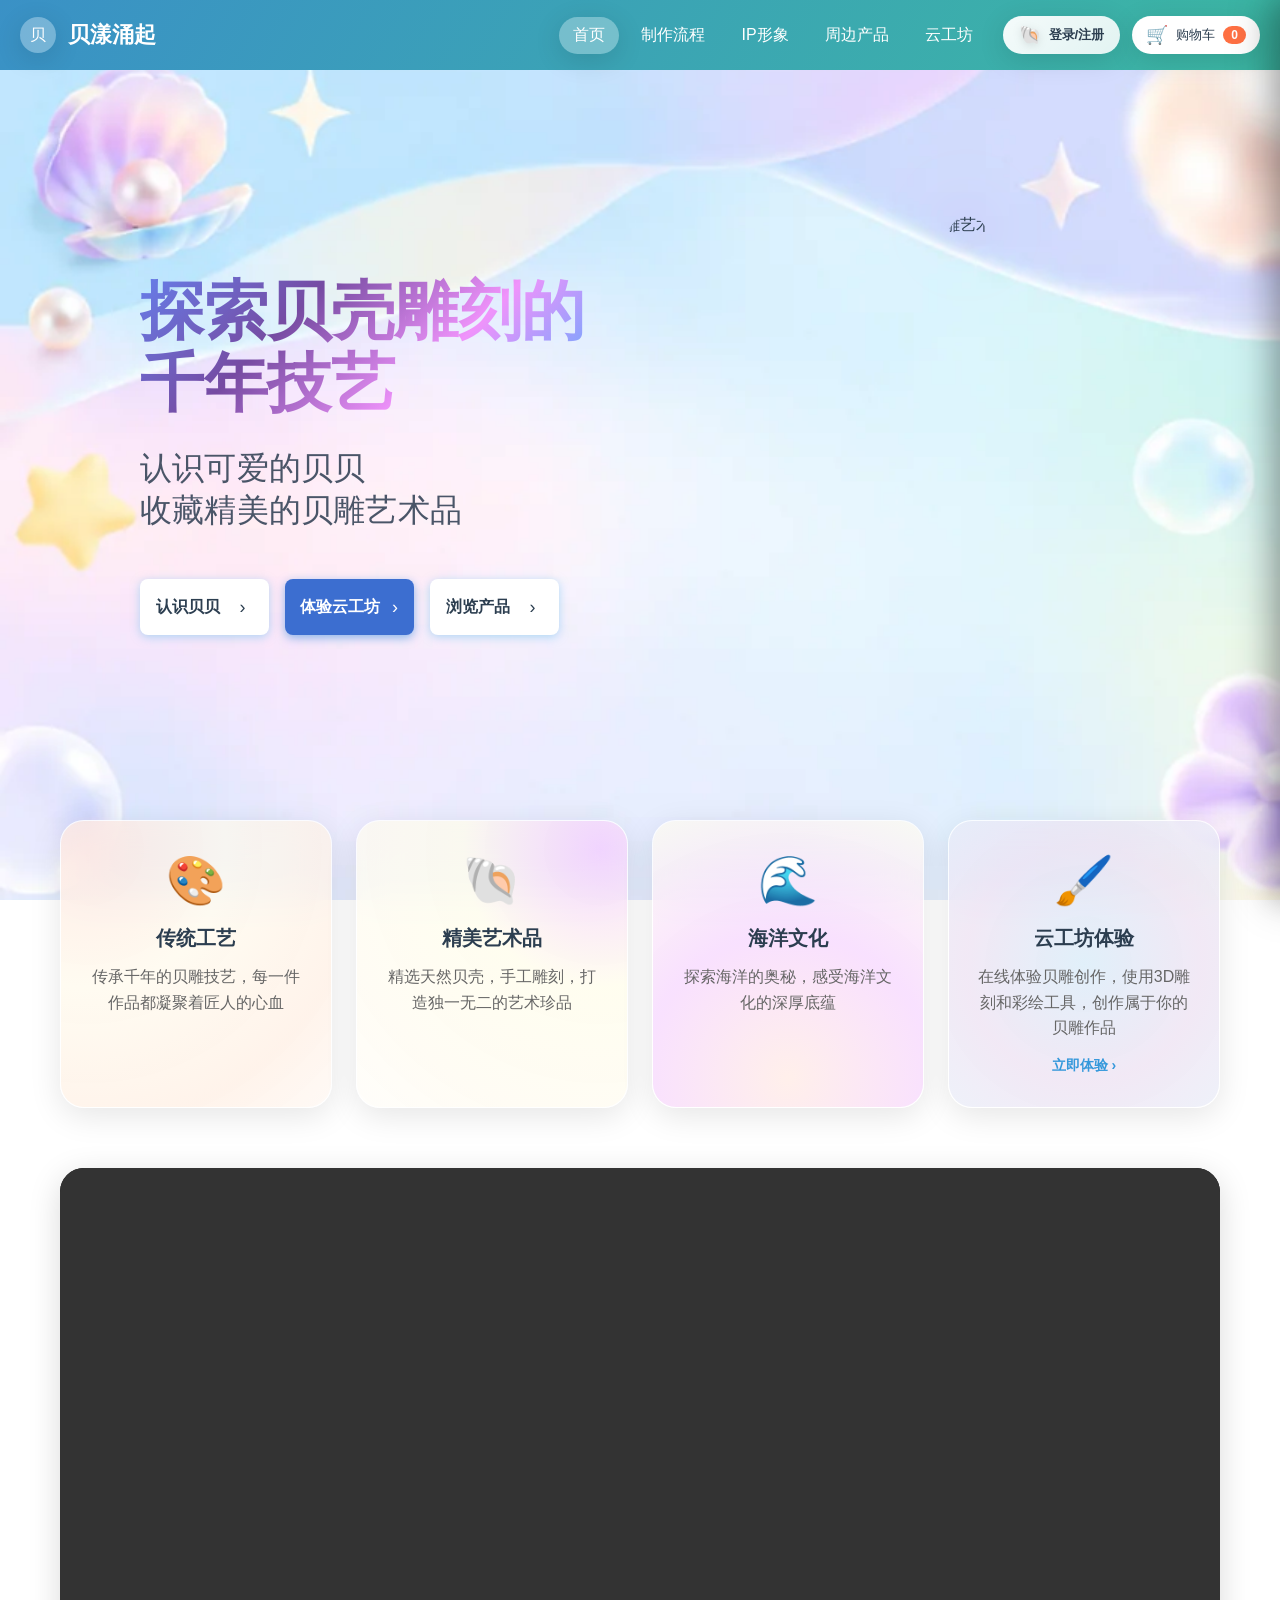
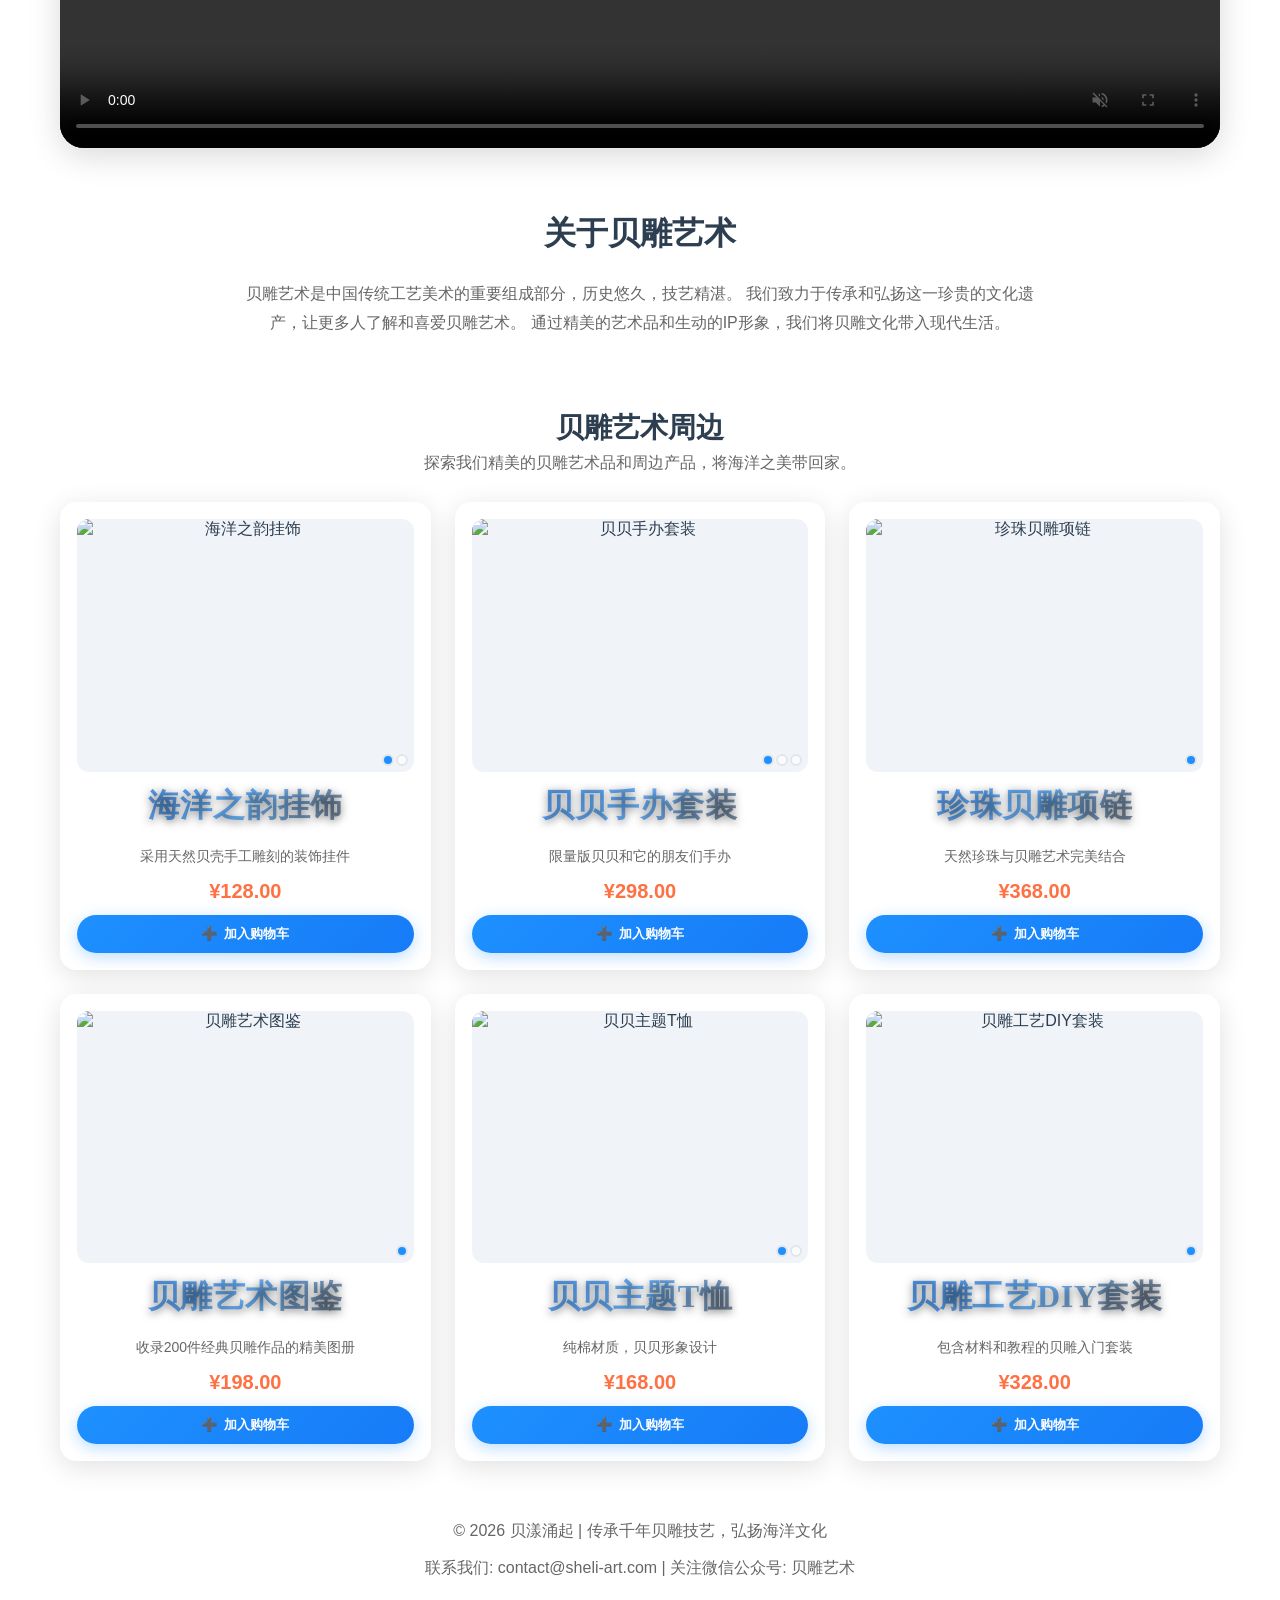
==== commit a45e9d4b: "update" ====
--- a/index.html
+++ b/index.html
@@ -5,14 +5,14 @@
   <meta charset="UTF-8" />
   <meta name="viewport" content="width=device-width, initial-scale=1.0, viewport-fit=cover" />
   <title>贝漾涌起</title>
-  <link rel="preconnect" href="https://fonts.googleapis.com">
-  <link rel="preconnect" href="https://fonts.gstatic.com" crossorigin>
-  <link href="https://fonts.googleapis.com/css2?family=Roboto:wght@400;700&family=Poppins:wght@600&display=swap"
-    rel="stylesheet">
+  <!-- 首屏极速加载优化：优先预加载轻量 WebP 主页背景图 -->
+  <link rel="preload" as="image" href="background.webp" type="image/webp" fetchpriority="high">
   <link rel="stylesheet" href="styles.css" />
 </head>
 
-<body>
+<body class="home-page">
+  <!-- 首页全屏沉浸式背景图层 -->
+  <div class="home-fixed-bg" aria-hidden="true"></div>
   <header class="app-header">
     <div class="brand">
       <div class="brand-mark">贝</div>
@@ -91,7 +91,7 @@
       <div class="hero-illustration">
         <div class="hero-illustration-glow">
           <img src="https://xiaxizuishuai.github.io/img/shellcarvingimages/media_001.jpg" alt="贝雕艺术插图"
-            class="hero-illustration-img">
+            class="hero-illustration-img" loading="eager" fetchpriority="high" decoding="async">
         </div>
       </div>
     </section>
@@ -121,8 +121,9 @@
     </section>
 
     <section class="video-section">
-      <video class="feature-video" controls autoplay muted loop playsinline>
-        <source src="https://xiaxizuishuai.github.io/img/shellcarvingimages/media_008.mp4" type="video/mp4">
+      <!-- 视频智能按需懒加载：首屏不自动下载8MB大视频，滚动到视口再按需加载 -->
+      <video class="feature-video" controls muted loop playsinline preload="none" data-src="https://xiaxizuishuai.github.io/img/shellcarvingimages/media_008.mp4">
+        <source src="" type="video/mp4">
         您的浏览器不支持视频播放。
       </video>
     </section>
@@ -319,8 +320,8 @@
     <p>联系我们: contact@sheli-art.com | 关注微信公众号: 贝雕艺术</p>
   </footer>
 
-  <script src="app.js"></script>
-  <script src="auth.js"></script>
+  <script src="app.js" defer></script>
+  <script src="auth.js" defer></script>
   <script>
     // 确保导航按钮的点击事件正常工作
     document.addEventListener('DOMContentLoaded', () => {
--- a/styles.css
+++ b/styles.css
@@ -26,11 +26,38 @@
 
 body {
   margin: 0;
-  font-family: 'Inter', ui-sans-serif, system-ui, -apple-system, Segoe UI, Roboto, Helvetica, Arial, "Apple Color Emoji", "Segoe UI Emoji";
+  font-family: -apple-system, BlinkMacSystemFont, "Segoe UI", Roboto, "PingFang SC", "Hiragino Sans GB", "Microsoft YaHei", "WenQuanYi Micro Hei", "Helvetica Neue", Arial, sans-serif;
   color: var(--text-primary);
   background: var(--bg-light);
   touch-action: manipulation;
   overflow-x: hidden;
+}
+
+/* 首页全屏梦幻背景层：沉浸式、自适应、硬件加速 */
+.home-fixed-bg {
+  position: fixed;
+  top: 0;
+  left: 0;
+  right: 0;
+  bottom: 0;
+  width: 100vw;
+  height: 100vh;
+  height: 100dvh;
+  background-image: url('background.webp');
+  background-size: cover;
+  background-position: center top;
+  background-repeat: no-repeat;
+  z-index: -2;
+  pointer-events: none;
+  transform: translateZ(0);
+  -webkit-transform: translateZ(0);
+  will-change: transform;
+}
+
+/* 首页主体在全屏背景下的透明通透容器 */
+body.home-page {
+  background: transparent;
+  min-height: 100vh;
 }
 
 /* Products page background */
@@ -1894,7 +1921,271 @@
 
 /* Note: Mobile responsive styles are consolidated at the end of this file */
 
-/* Hero Section (首页) */
+/* ==========================================================================
+   Hero Banner Card (艺术一体化沉浸大卡片)
+   ========================================================================== */
+.hero-banner-card {
+  position: relative;
+  background: linear-gradient(145deg, #eef7fc 0%, #f2fbf8 45%, #ffffff 100%);
+  border-radius: 28px;
+  border: 1px solid rgba(58, 145, 198, 0.22);
+  box-shadow: 0 16px 48px rgba(58, 145, 198, 0.1), 0 2px 8px rgba(0, 0, 0, 0.02);
+  padding: 42px 48px;
+  margin: 16px 0 24px;
+  overflow: hidden;
+  transition: all 0.3s ease;
+}
+
+.hero-banner-card::before {
+  content: '';
+  position: absolute;
+  top: -80px;
+  right: -80px;
+  width: 300px;
+  height: 300px;
+  border-radius: 50%;
+  background: radial-gradient(circle, rgba(60, 183, 163, 0.22) 0%, transparent 70%);
+  pointer-events: none;
+}
+
+/* 非遗徽标 */
+.hero-badge {
+  display: inline-flex;
+  align-items: center;
+  gap: 8px;
+  padding: 6px 14px;
+  border-radius: 999px;
+  background: rgba(255, 255, 255, 0.9);
+  border: 1px solid rgba(58, 145, 198, 0.25);
+  box-shadow: 0 2px 8px rgba(58, 145, 198, 0.08);
+  font-size: 13px;
+  font-weight: 600;
+  color: #1e80b8;
+  margin-bottom: 20px;
+  backdrop-filter: blur(4px);
+  -webkit-backdrop-filter: blur(4px);
+}
+
+.badge-dot {
+  width: 8px;
+  height: 8px;
+  border-radius: 50%;
+  background: #3CB7A3;
+  box-shadow: 0 0 0 3px rgba(60, 183, 163, 0.25);
+  animation: pulseDot 2s infinite ease-in-out;
+}
+
+@keyframes pulseDot {
+  0%, 100% { transform: scale(1); opacity: 1; }
+  50% { transform: scale(1.3); opacity: 0.7; }
+}
+
+.hero-card-grid {
+  display: grid;
+  grid-template-columns: 1.15fr 0.85fr;
+  gap: 36px;
+  align-items: center;
+}
+
+.hero-card-title {
+  font-size: 38px;
+  line-height: 1.25;
+  font-weight: 800;
+  color: #1e293b;
+  margin: 0 0 14px 0;
+  letter-spacing: -0.5px;
+}
+
+.hero-title-gradient {
+  background: linear-gradient(135deg, #1e80b8 0%, #3CB7A3 100%);
+  -webkit-background-clip: text;
+  -webkit-text-fill-color: transparent;
+  background-clip: text;
+}
+
+.hero-card-subtitle {
+  font-size: 15px;
+  line-height: 1.6;
+  color: #64748b;
+  margin: 0 0 24px 0;
+  font-weight: 400;
+}
+
+/* 主 CTA 按钮 */
+.hero-cta-wrapper {
+  display: flex;
+  align-items: center;
+}
+
+.hero-main-cta {
+  display: inline-flex;
+  align-items: center;
+  gap: 10px;
+  padding: 14px 28px;
+  border-radius: 999px;
+  background: linear-gradient(135deg, #2D8CFF 0%, #1e80b8 100%);
+  color: #ffffff;
+  text-decoration: none;
+  font-size: 16px;
+  font-weight: 700;
+  box-shadow: 0 8px 24px rgba(45, 140, 255, 0.35);
+  transition: all 0.3s cubic-bezier(0.4, 0, 0.2, 1);
+  position: relative;
+  overflow: hidden;
+}
+
+.hero-main-cta::after {
+  content: '';
+  position: absolute;
+  top: 0;
+  left: -100%;
+  width: 60%;
+  height: 100%;
+  background: linear-gradient(90deg, transparent, rgba(255, 255, 255, 0.3), transparent);
+  transform: skewX(-20deg);
+  animation: ctaShine 3.5s infinite;
+}
+
+@keyframes ctaShine {
+  0%, 60% { left: -100%; }
+  100% { left: 160%; }
+}
+
+.hero-main-cta:hover {
+  transform: translateY(-2px);
+  box-shadow: 0 12px 28px rgba(45, 140, 255, 0.45);
+}
+
+.hero-main-cta:active {
+  transform: scale(0.97);
+}
+
+.cta-chevron {
+  font-size: 20px;
+  line-height: 1;
+  transition: transform 0.2s ease;
+}
+
+.hero-main-cta:hover .cta-chevron {
+  transform: translateX(4px);
+}
+
+/* 艺术画框 */
+.hero-card-visual {
+  position: relative;
+  display: flex;
+  justify-content: center;
+  align-items: center;
+}
+
+.hero-visual-frame {
+  position: relative;
+  width: 100%;
+  max-width: 360px;
+  aspect-ratio: 4 / 3;
+  border-radius: 20px;
+  overflow: hidden;
+  box-shadow: 0 14px 36px rgba(0, 0, 0, 0.16);
+  border: 3px solid #ffffff;
+  background: #f1f5f9;
+}
+
+.hero-artwork-img {
+  width: 100%;
+  height: 100%;
+  object-fit: cover;
+  display: block;
+  transition: transform 0.6s cubic-bezier(0.2, 0, 0.2, 1);
+}
+
+.hero-visual-frame:hover .hero-artwork-img {
+  transform: scale(1.06);
+}
+
+.artwork-tag {
+  position: absolute;
+  bottom: 10px;
+  right: 10px;
+  background: rgba(15, 23, 42, 0.7);
+  backdrop-filter: blur(8px);
+  -webkit-backdrop-filter: blur(8px);
+  color: #fff;
+  font-size: 11px;
+  font-weight: 600;
+  padding: 4px 10px;
+  border-radius: 999px;
+  letter-spacing: 0.5px;
+}
+
+/* ==========================================================================
+   3 胶囊横排快捷入口 (微卡片)
+   ========================================================================== */
+.hero-quick-capsules {
+  display: grid;
+  grid-template-columns: repeat(3, 1fr);
+  gap: 16px;
+  margin: 0 0 36px;
+}
+
+.capsule-card {
+  display: flex;
+  align-items: center;
+  gap: 14px;
+  background: #ffffff;
+  border: 1px solid rgba(0, 0, 0, 0.06);
+  border-radius: 18px;
+  padding: 14px 18px;
+  text-decoration: none;
+  box-shadow: 0 4px 16px rgba(0, 0, 0, 0.04);
+  transition: all 0.25s cubic-bezier(0.4, 0, 0.2, 1);
+}
+
+.capsule-card:hover {
+  transform: translateY(-3px);
+  box-shadow: 0 10px 24px rgba(58, 145, 198, 0.15);
+  border-color: rgba(58, 145, 198, 0.3);
+}
+
+.capsule-card:active {
+  transform: scale(0.97);
+}
+
+.capsule-icon-wrap {
+  width: 44px;
+  height: 44px;
+  border-radius: 14px;
+  display: flex;
+  align-items: center;
+  justify-content: center;
+  font-size: 22px;
+  flex-shrink: 0;
+}
+
+.icon-ip { background: linear-gradient(135deg, #e0f2fe, #bae6fd); color: #0284c7; }
+.icon-process { background: linear-gradient(135deg, #fef3c7, #fde68a); color: #d97706; }
+.icon-shop { background: linear-gradient(135deg, #fee2e2, #fecaca); color: #dc2626; }
+
+.capsule-content {
+  display: flex;
+  flex-direction: column;
+  gap: 2px;
+  overflow: hidden;
+}
+
+.capsule-title {
+  font-size: 15px;
+  font-weight: 700;
+  color: #1e293b;
+  white-space: nowrap;
+}
+
+.capsule-sub {
+  font-size: 11px;
+  color: #64748b;
+  white-space: nowrap;
+}
+
+/* Hero Section (原有保留兼容) */
 .hero {
   position: relative;
   display: grid;
@@ -3749,10 +4040,9 @@
    ========================================================================== */
 
 @media (max-width: 768px) {
-  /* 全局容器间距 */
+  /* 全局容器间距 (消除顶部留白深坑) */
   .container {
-    padding-left: 14px;
-    padding-right: 14px;
+    padding: 8px 12px 24px !important;
   }
 
   /* 顶栏与精简操作区 */
@@ -4015,61 +4305,140 @@
     height: 6px !important;
   }
 
-  /* 首页 Hero 版块 */
+  /* 首页 Hero 版块 (手机端完美流式自适应) */
   .hero {
-    grid-template-columns: 1fr !important;
-    padding: 24px 12px !important;
-    gap: 20px !important;
-    margin: 10px 0 20px !important;
+    display: flex !important;
+    flex-direction: column !important;
+    align-items: center !important;
     text-align: center !important;
+    min-height: auto !important;
+    padding: 10px 10px 20px !important;
+    margin: 4px 0 16px !important;
+    gap: 12px !important;
+    position: relative !important;
+    overflow: visible !important;
+  }
+
+  .hero-illustration {
+    order: 1 !important;
+    display: flex !important;
+    position: relative !important;
+    right: auto !important;
+    top: auto !important;
+    transform: none !important;
+    width: 100% !important;
+    max-width: 270px !important;
+    height: auto !important;
+    aspect-ratio: 1.35 / 1 !important;
+    margin: 0 auto !important;
+    padding: 10px !important;
+    overflow: visible !important;
+    justify-content: center !important;
+    align-items: center !important;
+    pointer-events: auto !important;
+    z-index: 2 !important;
+  }
+
+  .hero-illustration-glow {
+    position: relative !important;
+    width: 100% !important;
+    height: 100% !important;
+    display: flex !important;
+    align-items: center !important;
+    justify-content: center !important;
+    overflow: visible !important;
+  }
+
+  .hero-illustration-img {
+    position: relative !important;
+    width: auto !important;
+    height: 100% !important;
+    max-height: 175px !important;
+    max-width: 100% !important;
+    object-fit: contain !important;
+    border-radius: 50% !important;
+    transform: none !important;
+    display: block !important;
+    filter: drop-shadow(0 0 16px rgba(255, 0, 255, 0.55))
+            drop-shadow(0 0 24px rgba(0, 255, 255, 0.45))
+            drop-shadow(0 0 32px rgba(255, 255, 0, 0.35))
+            drop-shadow(0 0 40px rgba(255, 0, 0, 0.25)) !important;
   }
 
   .hero-content {
+    order: 2 !important;
+    display: flex !important;
+    flex-direction: column !important;
+    align-items: center !important;
+    width: 100% !important;
     max-width: 100% !important;
     padding: 0 !important;
+    text-align: center !important;
+    z-index: 3 !important;
   }
 
   .hero-title {
     font-size: 26px !important;
+    font-weight: 700 !important;
     line-height: 34px !important;
+    letter-spacing: -0.3px !important;
     text-align: center !important;
-    margin: 0 0 8px !important;
+    margin: 0 0 8px 0 !important;
+    background: linear-gradient(135deg, #667eea 0%, #764ba2 25%, #f093fb 50%, #4facfe 75%, #00f2fe 100%) !important;
+    -webkit-background-clip: text !important;
+    -webkit-text-fill-color: transparent !important;
+    background-clip: text !important;
   }
 
   .hero-subtitle {
-    font-size: 14px !important;
-    line-height: 22px !important;
-    margin: 0 0 18px !important;
+    font-size: 13px !important;
+    line-height: 20px !important;
+    font-weight: 400 !important;
+    margin: 0 0 18px 0 !important;
     text-align: center !important;
+    color: #4a5568 !important;
+    letter-spacing: 0.2px !important;
   }
 
   .hero-actions {
     display: flex !important;
-    flex-direction: column !important;
+    flex-direction: row !important;
+    justify-content: center !important;
+    align-items: center !important;
+    flex-wrap: nowrap !important;
+    gap: 8px !important;
     width: 100% !important;
-    gap: 10px !important;
-    align-items: stretch !important;
+    max-width: 380px !important;
+    margin: 0 auto !important;
   }
 
   .btn-hero {
-    width: 100% !important;
+    flex: 1 1 0 !important;
+    min-width: 0 !important;
+    width: auto !important;
+    height: 42px !important;
+    padding: 6px 4px !important;
+    border-radius: 12px !important;
     justify-content: center !important;
-    padding: 12px 16px !important;
+    align-items: center !important;
+    gap: 4px !important;
+    box-sizing: border-box !important;
+    text-decoration: none !important;
+  }
+
+  .btn-hero .btn-text {
+    font-size: 13px !important;
+    font-weight: 600 !important;
+    line-height: 1 !important;
+    white-space: nowrap !important;
+  }
+
+  .btn-hero .btn-chevron {
+    width: 14px !important;
+    height: 14px !important;
     font-size: 14px !important;
-    border-radius: var(--radius-pill) !important;
-  }
-
-  .hero-illustration {
-    display: block !important;
-    max-width: 250px !important;
-    margin: 0 auto !important;
-  }
-
-  .hero-illustration-img {
-    width: 100% !important;
-    height: auto !important;
-    border-radius: 16px !important;
-    box-shadow: 0 8px 24px rgba(0, 0, 0, 0.12) !important;
+    margin-left: 2px !important;
+    line-height: 1 !important;
   }
 
   /* 特色卡片与文案板块 */
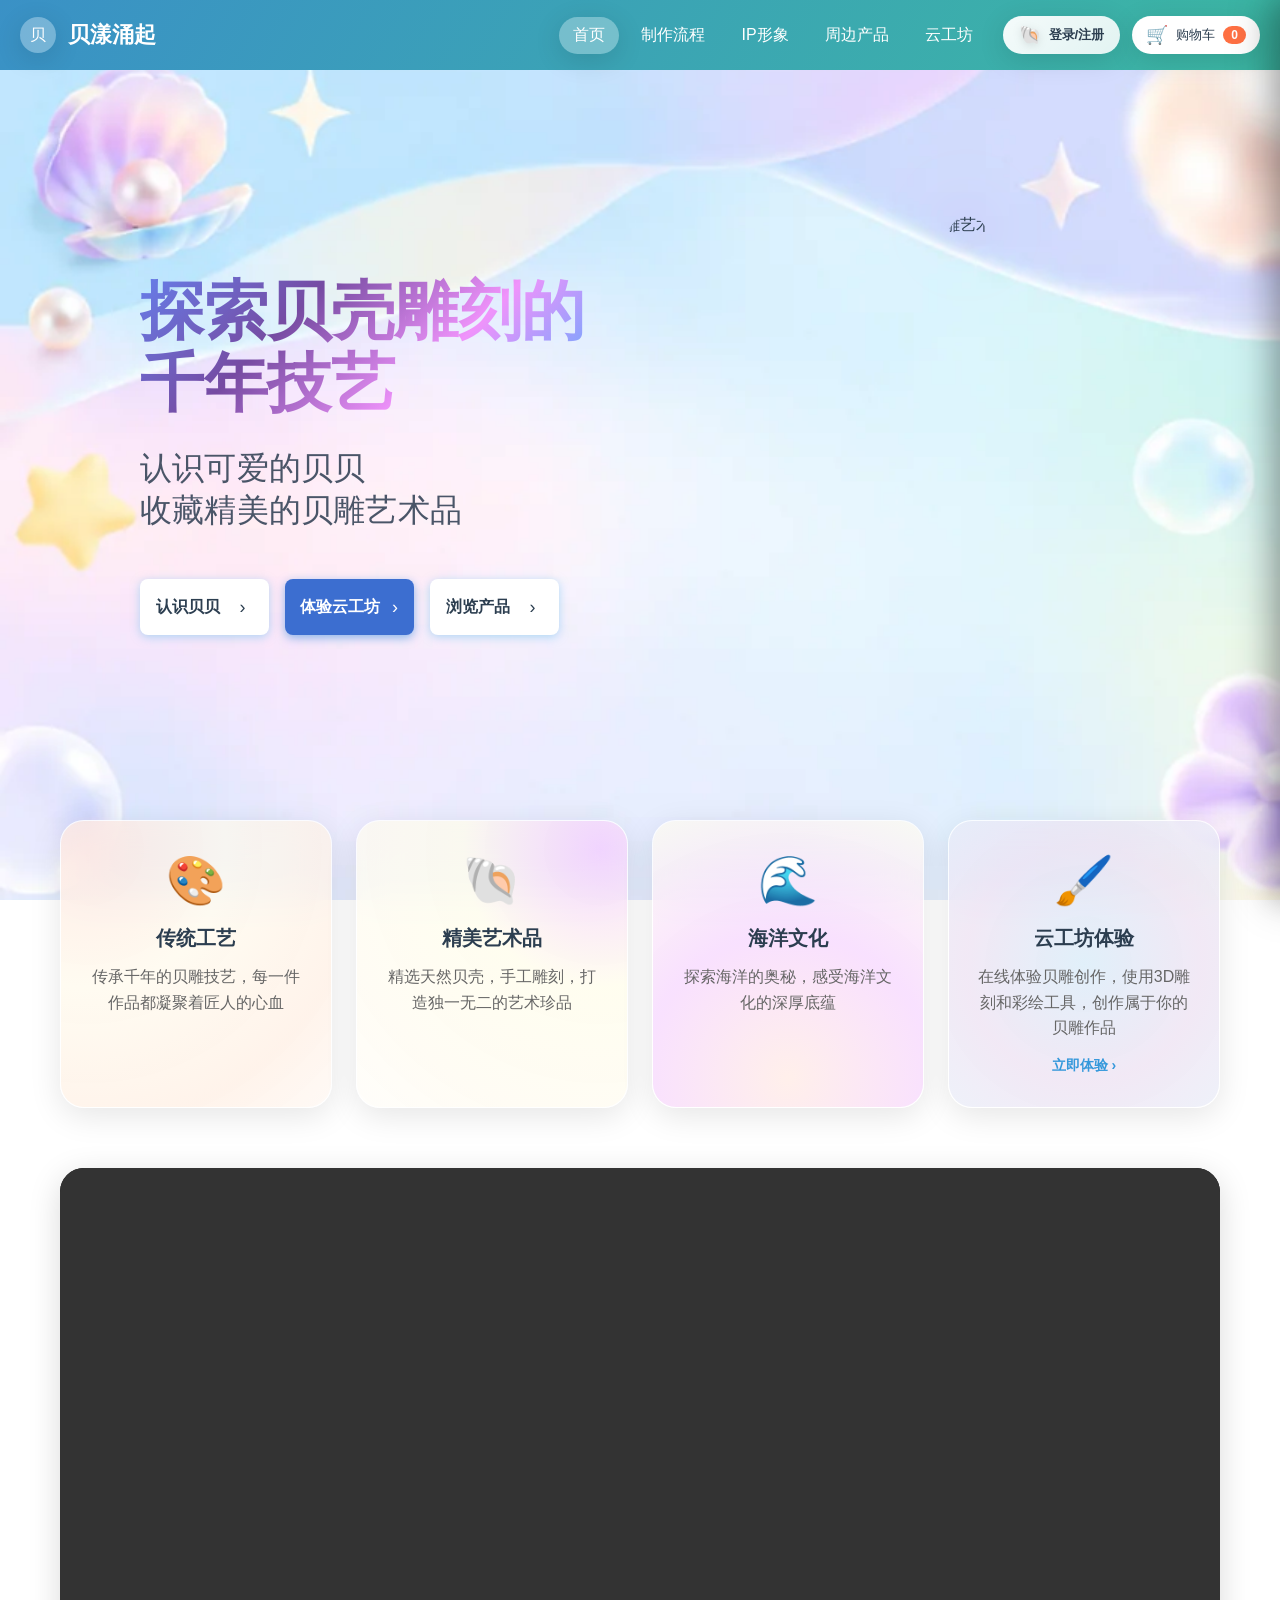
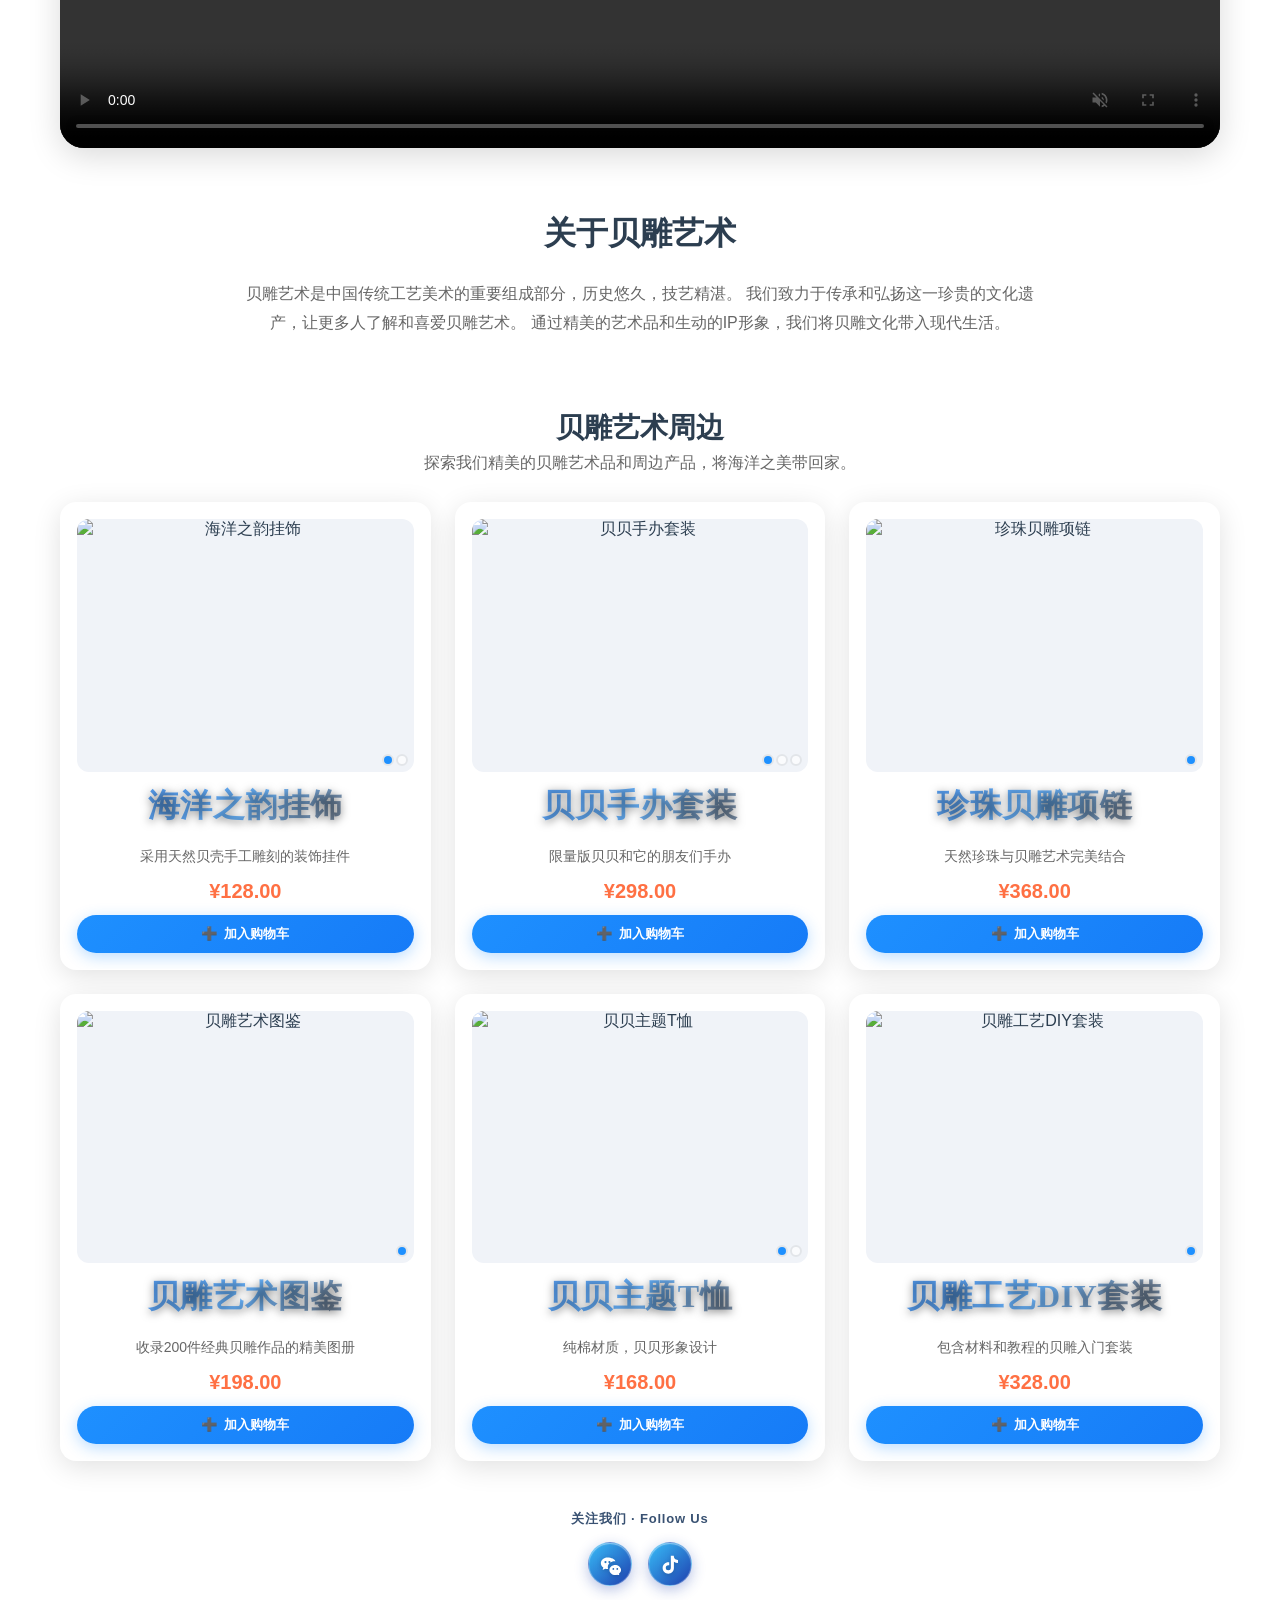
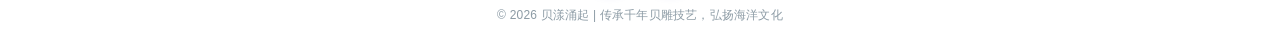
==== commit bc745329: "update" ====
--- a/index.html
+++ b/index.html
@@ -35,7 +35,8 @@
         <span class="cart-label">购物车</span>
         <span id="cartCount" class="cart-badge">0</span>
       </button>
-      <button id="hamburgerBtn" class="hamburger-btn" type="button" aria-label="打开导航菜单" aria-expanded="false" aria-controls="mobileDrawer">
+      <button id="hamburgerBtn" class="hamburger-btn" type="button" aria-label="打开导航菜单" aria-expanded="false"
+        aria-controls="mobileDrawer">
         <span class="hamburger-line"></span>
         <span class="hamburger-line"></span>
         <span class="hamburger-line"></span>
@@ -122,7 +123,8 @@
 
     <section class="video-section">
       <!-- 视频智能按需懒加载：首屏不自动下载8MB大视频，滚动到视口再按需加载 -->
-      <video class="feature-video" controls muted loop playsinline preload="none" data-src="https://xiaxizuishuai.github.io/img/shellcarvingimages/media_008.mp4">
+      <video class="feature-video" controls muted loop playsinline preload="none"
+        data-src="https://xiaxizuishuai.github.io/img/shellcarvingimages/media_008.mp4">
         <source src="" type="video/mp4">
         您的浏览器不支持视频播放。
       </video>
@@ -316,9 +318,63 @@
   </div>
 
   <footer class="app-footer">
-    <p>© <span id="year">2023</span> 贝漾涌起 | 传承千年贝雕技艺，弘扬海洋文化</p>
-    <p>联系我们: contact@sheli-art.com | 关注微信公众号: 贝雕艺术</p>
+    <!-- 极简社交媒体关注区 -->
+    <div class="footer-follow-block">
+      <div class="follow-heading">关注我们 · Follow Us</div>
+      <div class="social-circle-group">
+        <!-- 微信公众号圆形图标按钮 -->
+        <button type="button" class="social-circle-btn wechat-circle-btn" id="footerWechatBtn" data-wechat-url=""
+          title="微信公众号：贝漾涌起 非遗贝雕创新实践团队" aria-label="微信公众号：贝漾涌起 非遗贝雕创新实践团队">
+          <svg viewBox="0 0 24 24" fill="currentColor">
+            <path
+              d="M8.5 4C4.36 4 1 6.91 1 10.5c0 2.05 1.09 3.88 2.8 5.06l-.72 2.16c-.08.24.16.46.38.35l2.61-1.3c.75.24 1.57.38 2.43.38.28 0 .55-.02.82-.05-.23-.66-.36-1.37-.36-2.1 0-3.64 3.49-6.6 7.8-6.6.28 0 .56.02.84.05C17.06 5.86 13.11 4 8.5 4zm-2.25 4a1.25 1.25 0 1 1 0 2.5 1.25 1.25 0 0 1 0-2.5zm4.5 0a1.25 1.25 0 1 1 0 2.5 1.25 1.25 0 0 1 0-2.5zm6.75 4.5c-3.73 0-6.75 2.57-6.75 5.75s3.02 5.75 6.75 5.75c.75 0 1.47-.11 2.13-.32l2.29 1.14c.19.1.4-.09.33-.3l-.63-1.89c1.49-1.03 2.43-2.63 2.43-4.43 0-3.18-3.02-5.75-6.75-5.75zm-2.25 3.5a1 1 0 1 1 0 2 1 1 0 0 1 0-2zm4.5 0a1 1 0 1 1 0 2 1 1 0 0 1 0-2z" />
+          </svg>
+        </button>
+
+        <!-- 官方抖音号圆形图标按钮 -->
+        <a href="https://www.douyin.com/user/MS4wLjABAAAA_Bd9nR4dkMN1gWIvzlur26rrM7QL8F-5l3-hQlpy5Rk?from_tab_name=main"
+          target="_blank" rel="noopener noreferrer" class="social-circle-btn douyin-circle-btn" id="footerDouyinBtn"
+          title="官方抖音：大连贝雕——贝贝" aria-label="官方抖音：大连贝雕——贝贝">
+          <svg viewBox="0 0 24 24" fill="currentColor">
+            <path
+              d="M19.589 6.686a4.793 4.793 0 0 1-3.77-4.245V2h-3.445v13.672a2.896 2.896 0 0 1-2.891 2.89 2.896 2.896 0 0 1-2.892-2.89 2.896 2.896 0 0 1 2.892-2.892c.376 0 .736.075 1.066.212V9.432a6.34 6.34 0 0 0-1.066-.091C5.938 9.341 3 12.279 3 15.895 3 19.511 5.938 22.45 9.482 22.45c3.545 0 6.42-2.88 6.42-6.42V8.914a8.163 8.163 0 0 0 4.687 1.467V6.936a4.815 4.815 0 0 1-1-.25z" />
+          </svg>
+        </a>
+      </div>
+    </div>
+
+    <p class="footer-copy-text">© <span id="year">2026</span> 贝漾涌起 | 传承千年贝雕技艺，弘扬海洋文化</p>
   </footer>
+
+  <!-- 微信关注引导弹窗 -->
+  <div id="wechatModal" class="wechat-follow-modal" aria-hidden="true">
+    <div class="wechat-modal-content">
+      <button type="button" class="wechat-modal-close" id="wechatModalClose" aria-label="关闭">✕</button>
+      <div class="wechat-modal-header">
+        <div class="wechat-modal-icon">
+          <svg viewBox="0 0 24 24" width="32" height="32" fill="currentColor">
+            <path
+              d="M8.5 4C4.36 4 1 6.91 1 10.5c0 2.05 1.09 3.88 2.8 5.06l-.72 2.16c-.08.24.16.46.38.35l2.61-1.3c.75.24 1.57.38 2.43.38.28 0 .55-.02.82-.05-.23-.66-.36-1.37-.36-2.1 0-3.64 3.49-6.6 7.8-6.6.28 0 .56.02.84.05C17.06 5.86 13.11 4 8.5 4zm-2.25 4a1.25 1.25 0 1 1 0 2.5 1.25 1.25 0 0 1 0-2.5zm4.5 0a1.25 1.25 0 1 1 0 2.5 1.25 1.25 0 0 1 0-2.5zm6.75 4.5c-3.73 0-6.75 2.57-6.75 5.75s3.02 5.75 6.75 5.75c.75 0 1.47-.11 2.13-.32l2.29 1.14c.19.1.4-.09.33-.3l-.63-1.89c1.49-1.03 2.43-2.63 2.43-4.43 0-3.18-3.02-5.75-6.75-5.75zm-2.25 3.5a1 1 0 1 1 0 2 1 1 0 0 1 0-2zm4.5 0a1 1 0 1 1 0 2 1 1 0 0 1 0-2z" />
+          </svg>
+        </div>
+        <h3 class="wechat-modal-title">关注微信公众号</h3>
+      </div>
+      <div class="wechat-name-box">
+        <span class="name-val">贝漾涌起 非遗贝雕创新实践团队</span>
+        <button type="button" class="btn-copy-fast" id="btnCopyWechat">复制名称</button>
+      </div>
+      <p class="wechat-modal-tip">已自动复制公众号全称，打开微信搜索即可一键关注！</p>
+      <div class="wechat-modal-actions">
+        <a href="weixin://" class="btn-open-wechat" id="btnOpenWechatApp">
+          <svg viewBox="0 0 24 24" width="18" height="18" fill="currentColor">
+            <path
+              d="M8.5 4C4.36 4 1 6.91 1 10.5c0 2.05 1.09 3.88 2.8 5.06l-.72 2.16c-.08.24.16.46.38.35l2.61-1.3c.75.24 1.57.38 2.43.38.28 0 .55-.02.82-.05-.23-.66-.36-1.37-.36-2.1 0-3.64 3.49-6.6 7.8-6.6.28 0 .56.02.84.05C17.06 5.86 13.11 4 8.5 4zm-2.25 4a1.25 1.25 0 1 1 0 2.5 1.25 1.25 0 0 1 0-2.5zm4.5 0a1.25 1.25 0 1 1 0 2.5 1.25 1.25 0 0 1 0-2.5zm6.75 4.5c-3.73 0-6.75 2.57-6.75 5.75s3.02 5.75 6.75 5.75c.75 0 1.47-.11 2.13-.32l2.29 1.14c.19.1.4-.09.33-.3l-.63-1.89c1.49-1.03 2.43-2.63 2.43-4.43 0-3.18-3.02-5.75-6.75-5.75zm-2.25 3.5a1 1 0 1 1 0 2 1 1 0 0 1 0-2zm4.5 0a1 1 0 1 1 0 2 1 1 0 0 1 0-2z" />
+          </svg>
+          前往微信关注
+        </a>
+      </div>
+    </div>
+  </div>
 
   <script src="app.js" defer></script>
   <script src="auth.js" defer></script>
--- a/styles.css
+++ b/styles.css
@@ -60,10 +60,91 @@
   min-height: 100vh;
 }
 
-/* Products page background */
+/* IP形象页面全屏沉浸式背景层：自适应、硬件加速 */
+.ip-fixed-bg {
+  position: fixed;
+  top: 0;
+  left: 0;
+  right: 0;
+  bottom: 0;
+  width: 100vw;
+  height: 100vh;
+  height: 100dvh;
+  background-image: url('background2.png');
+  background-size: cover;
+  background-position: center top;
+  background-repeat: no-repeat;
+  z-index: -2;
+  pointer-events: none;
+  transform: translateZ(0);
+  -webkit-transform: translateZ(0);
+  will-change: transform;
+}
+
+/* IP形象页主体在全屏背景下的透明容器 */
+body.ip-page {
+  background: transparent;
+  min-height: 100vh;
+}
+
+/* 周边产品页面全屏沉浸式背景层：自适应、硬件加速 */
+.products-fixed-bg {
+  position: fixed;
+  top: 0;
+  left: 0;
+  right: 0;
+  bottom: 0;
+  width: 100vw;
+  height: 100vh;
+  height: 100dvh;
+  background-image: url('background3.png');
+  background-size: cover;
+  background-position: center top;
+  background-repeat: no-repeat;
+  z-index: -2;
+  pointer-events: none;
+  transform: translateZ(0);
+  -webkit-transform: translateZ(0);
+  will-change: transform;
+}
+
+/* 周边产品页主体在全屏背景下的透明容器 */
 body.products-page {
-  background: linear-gradient(135deg, rgb(16, 29, 61) 0%, rgb(27, 54, 136) 100%);
+  background: transparent;
   min-height: 100vh;
+}
+
+/* 周边产品页沉浸式背景通透层与卡片质感 */
+body.products-page .intro {
+  background: rgba(255, 255, 255, 0.82);
+  backdrop-filter: blur(12px);
+  -webkit-backdrop-filter: blur(12px);
+  padding: 20px 24px;
+  border-radius: var(--radius-md);
+  border: 1px solid rgba(255, 255, 255, 0.9);
+  box-shadow: 0 8px 24px rgba(44, 62, 80, 0.08);
+  margin-bottom: 20px;
+}
+
+body.products-page .intro-title {
+  color: #1e3a5f;
+}
+
+body.products-page .intro-subtitle {
+  color: #4a6b82;
+}
+
+body.products-page .products .card {
+  background: rgba(255, 255, 255, 0.88);
+  backdrop-filter: blur(10px);
+  -webkit-backdrop-filter: blur(10px);
+  border: 1px solid rgba(255, 255, 255, 0.9);
+  box-shadow: 0 8px 24px rgba(30, 64, 175, 0.08);
+}
+
+body.products-page .app-footer {
+  color: #1a4968;
+  text-shadow: 0 1px 2px rgba(255, 255, 255, 0.8);
 }
 
 /* Header */
@@ -1481,8 +1562,290 @@
 /* Footer */
 .app-footer {
   text-align: center;
-  padding: 24px 16px;
+  padding: 28px 16px calc(var(--safe-area-bottom) + 24px);
   color: var(--text-secondary);
+  font-size: 13px;
+  line-height: 1.6;
+}
+
+/* 首页专属极简社交平台关注区（简约圆形图标风格） */
+.footer-follow-block {
+  display: flex;
+  flex-direction: column;
+  align-items: center;
+  justify-content: center;
+  margin-bottom: 20px;
+}
+
+.follow-heading {
+  font-size: 13px;
+  font-weight: 600;
+  color: #1e3a5f;
+  letter-spacing: 0.8px;
+  margin-bottom: 12px;
+  opacity: 0.88;
+}
+
+.social-circle-group {
+  display: flex;
+  align-items: center;
+  justify-content: center;
+  gap: 16px;
+}
+
+.social-circle-btn {
+  width: 44px;
+  height: 44px;
+  border-radius: 50%;
+  background: linear-gradient(135deg, #38bdf8 0%, #1e40af 100%);
+  color: #ffffff;
+  display: inline-flex;
+  align-items: center;
+  justify-content: center;
+  text-decoration: none;
+  border: 1px solid rgba(255, 255, 255, 0.3);
+  cursor: pointer;
+  box-shadow: 0 4px 14px rgba(30, 64, 175, 0.32), inset 0 1px 1px rgba(255, 255, 255, 0.45);
+  transition: all 0.28s cubic-bezier(0.34, 1.56, 0.64, 1);
+  -webkit-tap-highlight-color: transparent;
+  outline: none;
+  position: relative;
+}
+
+.social-circle-btn svg {
+  width: 21px;
+  height: 21px;
+  fill: currentColor;
+  filter: drop-shadow(0 1px 2px rgba(0, 0, 0, 0.18));
+  transition: transform 0.25s ease;
+}
+
+.social-circle-btn:hover {
+  transform: translateY(-3px) scale(1.08);
+  background: linear-gradient(135deg, #60a5fa 0%, #1d4ed8 100%);
+  box-shadow: 0 8px 24px rgba(29, 78, 216, 0.45), inset 0 1px 2px rgba(255, 255, 255, 0.6);
+}
+
+.social-circle-btn:hover svg {
+  transform: scale(1.1);
+}
+
+.social-circle-btn:active {
+  transform: scale(0.94);
+  box-shadow: 0 2px 8px rgba(30, 64, 175, 0.25);
+}
+
+.footer-copy-text {
+  font-size: 12px;
+  color: #8c9ba5;
+  margin: 0;
+  letter-spacing: 0.2px;
+}
+
+/* 微信关注引导弹窗（遮罩） */
+.wechat-follow-modal {
+  position: fixed;
+  top: 0;
+  left: 0;
+  width: 100vw;
+  height: 100vh;
+  z-index: 1000;
+  display: flex;
+  flex-direction: column;
+  align-items: center;
+  justify-content: center;
+  gap: 16px;
+  background: rgba(0, 0, 0, 0.6);
+  backdrop-filter: blur(8px);
+  -webkit-backdrop-filter: blur(8px);
+  opacity: 0;
+  visibility: hidden;
+  transition: all 0.3s cubic-bezier(0.4, 0, 0.2, 1);
+  padding: 20px;
+  box-sizing: border-box;
+}
+
+.wechat-follow-modal.active {
+  opacity: 1;
+  visibility: visible;
+}
+
+/* 微信专属卡片：精致海洋渐变蓝 */
+.wechat-follow-modal .card,
+#wechatCard.card {
+  width: 190px;
+  height: 264px;
+  background: rgb(37, 99, 235);
+  background: linear-gradient(155deg, #38bdf8 0%, #1e40af 100%);
+  font-family: inherit;
+  position: relative;
+  border-radius: 8px;
+  box-shadow: 0 16px 36px rgba(30, 64, 175, 0.38);
+  cursor: pointer;
+  user-select: none;
+  overflow: hidden;
+  box-sizing: border-box;
+  transform: scale(0.92) translateY(10px);
+  transition: transform 0.3s cubic-bezier(0.34, 1.56, 0.64, 1), box-shadow 0.3s ease;
+  display: block;
+  text-align: left;
+  opacity: 1;
+}
+
+.wechat-follow-modal.active .card,
+.wechat-follow-modal.active #wechatCard.card {
+  transform: scale(1) translateY(0);
+}
+
+.wechat-follow-modal .card:hover,
+#wechatCard.card:hover {
+  box-shadow: 0 20px 42px rgba(30, 64, 175, 0.48);
+}
+
+.wechat-card-close {
+  position: absolute;
+  top: 8px;
+  right: 8px;
+  width: 26px;
+  height: 26px;
+  border: none;
+  background: rgba(255, 255, 255, 0.22);
+  border-radius: 50%;
+  color: #ffffff;
+  font-size: 12px;
+  cursor: pointer;
+  display: flex;
+  align-items: center;
+  justify-content: center;
+  transition: background 0.2s;
+  z-index: 10;
+  backdrop-filter: blur(4px);
+}
+
+.wechat-card-close:hover {
+  background: rgba(255, 255, 255, 0.38);
+}
+
+.wechat-follow-modal .quote {
+  color: rgba(255, 255, 255, 0.45);
+  padding-left: 30px;
+  padding-top: 14px;
+  position: relative;
+  font-size: 32px;
+  font-family: Georgia, serif;
+  line-height: 1;
+}
+
+.wechat-follow-modal .card-name {
+  text-transform: uppercase;
+  font-weight: 700;
+  color: rgba(255, 255, 255, 0.88);
+  padding: 8px 24px 0 30px;
+  margin: 0;
+  font-size: 11px;
+  letter-spacing: 0.8px;
+  line-height: 23px;
+}
+
+.wechat-follow-modal .body-text {
+  font-size: 20px;
+  font-weight: 900;
+  padding: 55px 20px 0 30px;
+  color: #ffffff;
+  position: absolute;
+  top: 40px;
+  left: 1px;
+  line-height: 23px;
+  box-sizing: border-box;
+  width: 100%;
+}
+
+.wechat-follow-modal .body-text .team-badge-text {
+  font-size: 11px;
+  font-weight: 600;
+  color: rgba(255, 255, 255, 0.88);
+  margin-top: 6px;
+  line-height: 1.4;
+  letter-spacing: 0.2px;
+}
+
+.wechat-follow-modal .author-container {
+  display: flex;
+  align-items: center;
+  position: absolute;
+  bottom: 20px;
+  left: 20px;
+  right: 16px;
+}
+
+.wechat-follow-modal .pic {
+  width: 48px;
+  height: 48px;
+  background-color: rgba(255, 255, 255, 0.22);
+  border-radius: 50%;
+  display: flex;
+  align-items: center;
+  justify-content: center;
+  flex-shrink: 0;
+  border: 1px solid rgba(255, 255, 255, 0.35);
+}
+
+.wechat-follow-modal .pic svg {
+  width: 24px;
+  height: 24px;
+  fill: #ffffff;
+}
+
+.wechat-follow-modal .author {
+  font-weight: 700;
+  color: #ffffff;
+  padding-left: 12px;
+  margin-top: 5px;
+  font-size: 11px;
+  opacity: 0.9;
+  transition: 0.5s;
+  display: flex;
+  align-items: center;
+  gap: 4px;
+  white-space: nowrap;
+}
+
+.wechat-follow-modal .card:hover .author,
+.wechat-follow-modal .card:active .author {
+  opacity: 1;
+}
+
+.wechat-follow-modal .card .author svg {
+  display: inline;
+  font-size: 12px;
+  width: 12px;
+  height: 12px;
+  color: rgba(255, 255, 255, 0.8);
+  fill: currentColor;
+}
+
+/* 微信直达按钮 */
+.btn-card-open-wechat {
+  display: inline-flex;
+  align-items: center;
+  justify-content: center;
+  gap: 6px;
+  padding: 10px 22px;
+  background: #ffffff;
+  color: #1e40af;
+  border-radius: 999px;
+  font-size: 13px;
+  font-weight: 700;
+  text-decoration: none;
+  box-shadow: 0 4px 16px rgba(0, 0, 0, 0.25);
+  transition: all 0.25s ease;
+}
+
+.btn-card-open-wechat:hover,
+.btn-card-open-wechat:active {
+  background: #f0f9ff;
+  transform: translateY(-2px);
+  box-shadow: 0 6px 20px rgba(0, 0, 0, 0.32);
 }
 
 /* ============================================
@@ -1976,8 +2339,17 @@
 }
 
 @keyframes pulseDot {
-  0%, 100% { transform: scale(1); opacity: 1; }
-  50% { transform: scale(1.3); opacity: 0.7; }
+
+  0%,
+  100% {
+    transform: scale(1);
+    opacity: 1;
+  }
+
+  50% {
+    transform: scale(1.3);
+    opacity: 0.7;
+  }
 }
 
 .hero-card-grid {
@@ -2047,8 +2419,15 @@
 }
 
 @keyframes ctaShine {
-  0%, 60% { left: -100%; }
-  100% { left: 160%; }
+
+  0%,
+  60% {
+    left: -100%;
+  }
+
+  100% {
+    left: 160%;
+  }
 }
 
 .hero-main-cta:hover {
@@ -2161,9 +2540,20 @@
   flex-shrink: 0;
 }
 
-.icon-ip { background: linear-gradient(135deg, #e0f2fe, #bae6fd); color: #0284c7; }
-.icon-process { background: linear-gradient(135deg, #fef3c7, #fde68a); color: #d97706; }
-.icon-shop { background: linear-gradient(135deg, #fee2e2, #fecaca); color: #dc2626; }
+.icon-ip {
+  background: linear-gradient(135deg, #e0f2fe, #bae6fd);
+  color: #0284c7;
+}
+
+.icon-process {
+  background: linear-gradient(135deg, #fef3c7, #fde68a);
+  color: #d97706;
+}
+
+.icon-shop {
+  background: linear-gradient(135deg, #fee2e2, #fecaca);
+  color: #dc2626;
+}
 
 .capsule-content {
   display: flex;
@@ -2765,6 +3155,66 @@
   color: var(--text-secondary);
   font-size: 14px;
   line-height: 1.6;
+}
+
+/* IP形象页专属插画背景通透层与卡片质感 */
+body.ip-page .ip-title-section {
+  background: rgba(255, 255, 255, 0.82);
+  backdrop-filter: blur(12px);
+  -webkit-backdrop-filter: blur(12px);
+  padding: 24px 28px;
+  border-radius: var(--radius-md);
+  border: 1px solid rgba(255, 255, 255, 0.85);
+  box-shadow: 0 8px 24px rgba(44, 62, 80, 0.06);
+}
+
+body.ip-page .ip-character-box {
+  background: linear-gradient(135deg, rgba(240, 248, 255, 0.82), rgba(135, 206, 235, 0.65));
+  backdrop-filter: blur(10px);
+  -webkit-backdrop-filter: blur(10px);
+  border: 1px solid rgba(255, 255, 255, 0.85);
+  box-shadow: 0 10px 28px rgba(58, 145, 198, 0.16);
+}
+
+body.ip-page .ip-story-section,
+body.ip-page .ip-appearance-section,
+body.ip-page .ip-personality-section {
+  background: rgba(255, 255, 255, 0.85);
+  backdrop-filter: blur(12px);
+  -webkit-backdrop-filter: blur(12px);
+  border: 1px solid rgba(255, 255, 255, 0.85);
+  box-shadow: 0 8px 24px rgba(44, 62, 80, 0.06);
+}
+
+body.ip-page .ip-video-section {
+  background: rgba(255, 255, 255, 0.7);
+  backdrop-filter: blur(12px);
+  -webkit-backdrop-filter: blur(12px);
+  padding: 24px 20px;
+  border-radius: var(--radius-md);
+  border: 1px solid rgba(255, 255, 255, 0.8);
+  box-shadow: 0 8px 24px rgba(44, 62, 80, 0.06);
+}
+
+body.ip-page .ip-friends {
+  background: rgba(255, 255, 255, 0.75);
+  backdrop-filter: blur(12px);
+  -webkit-backdrop-filter: blur(12px);
+  padding: 28px 24px;
+  border-radius: var(--radius-md);
+  border: 1px solid rgba(255, 255, 255, 0.85);
+  box-shadow: 0 8px 24px rgba(44, 62, 80, 0.06);
+}
+
+body.ip-page .friend-card {
+  backdrop-filter: blur(8px);
+  -webkit-backdrop-filter: blur(8px);
+  border: 1px solid rgba(255, 255, 255, 0.7);
+}
+
+body.ip-page .app-footer {
+  color: #1a4968;
+  text-shadow: 0 1px 2px rgba(255, 255, 255, 0.8);
 }
 
 /* Process Page Styles - Event Agency Design System */
@@ -4040,6 +4490,7 @@
    ========================================================================== */
 
 @media (max-width: 768px) {
+
   /* 全局容器间距 (消除顶部留白深坑) */
   .container {
     padding: 8px 12px 24px !important;
@@ -4234,7 +4685,8 @@
   .form-group input,
   .form-group textarea,
   .form-group select {
-    font-size: 16px !important; /* 避免 iOS Safari 聚焦放大 */
+    font-size: 16px !important;
+    /* 避免 iOS Safari 聚焦放大 */
   }
 
   /* 双列文创商品卡片流 (2列布局) */
@@ -4359,10 +4811,7 @@
     border-radius: 50% !important;
     transform: none !important;
     display: block !important;
-    filter: drop-shadow(0 0 16px rgba(255, 0, 255, 0.55))
-            drop-shadow(0 0 24px rgba(0, 255, 255, 0.45))
-            drop-shadow(0 0 32px rgba(255, 255, 0, 0.35))
-            drop-shadow(0 0 40px rgba(255, 0, 0, 0.25)) !important;
+    filter: drop-shadow(0 0 16px rgba(255, 0, 255, 0.55)) drop-shadow(0 0 24px rgba(0, 255, 255, 0.45)) drop-shadow(0 0 32px rgba(255, 255, 0, 0.35)) drop-shadow(0 0 40px rgba(255, 0, 0, 0.25)) !important;
   }
 
   .hero-content {
@@ -4688,4 +5137,14 @@
   .features {
     grid-template-columns: 1fr !important;
   }
+}
+
+* 超窄屏手机进一步保护 (< 340px) */ @media (max-width: 340px) {
+  .products {
+    grid-template-columns: 1fr !important;
+  }
+
+  .features {
+    grid-template-columns: 1fr !important;
+  }
 }
